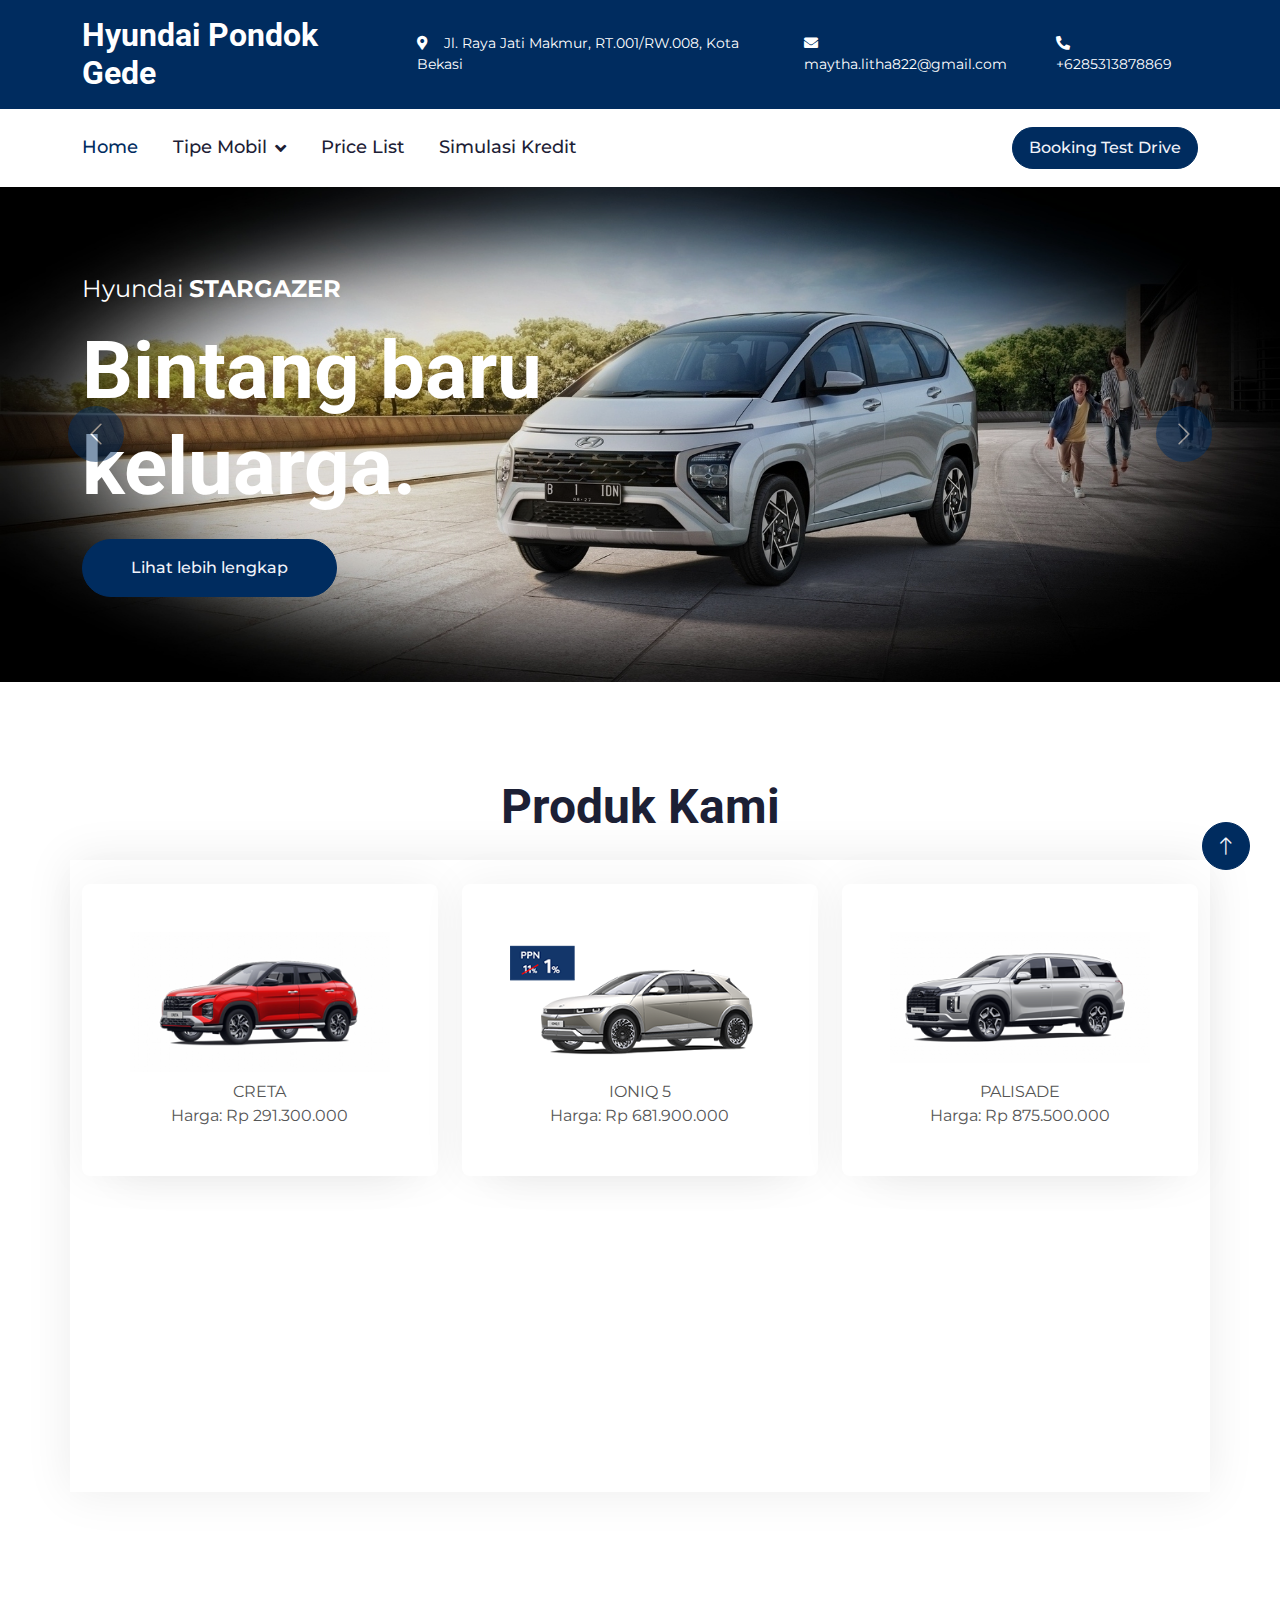
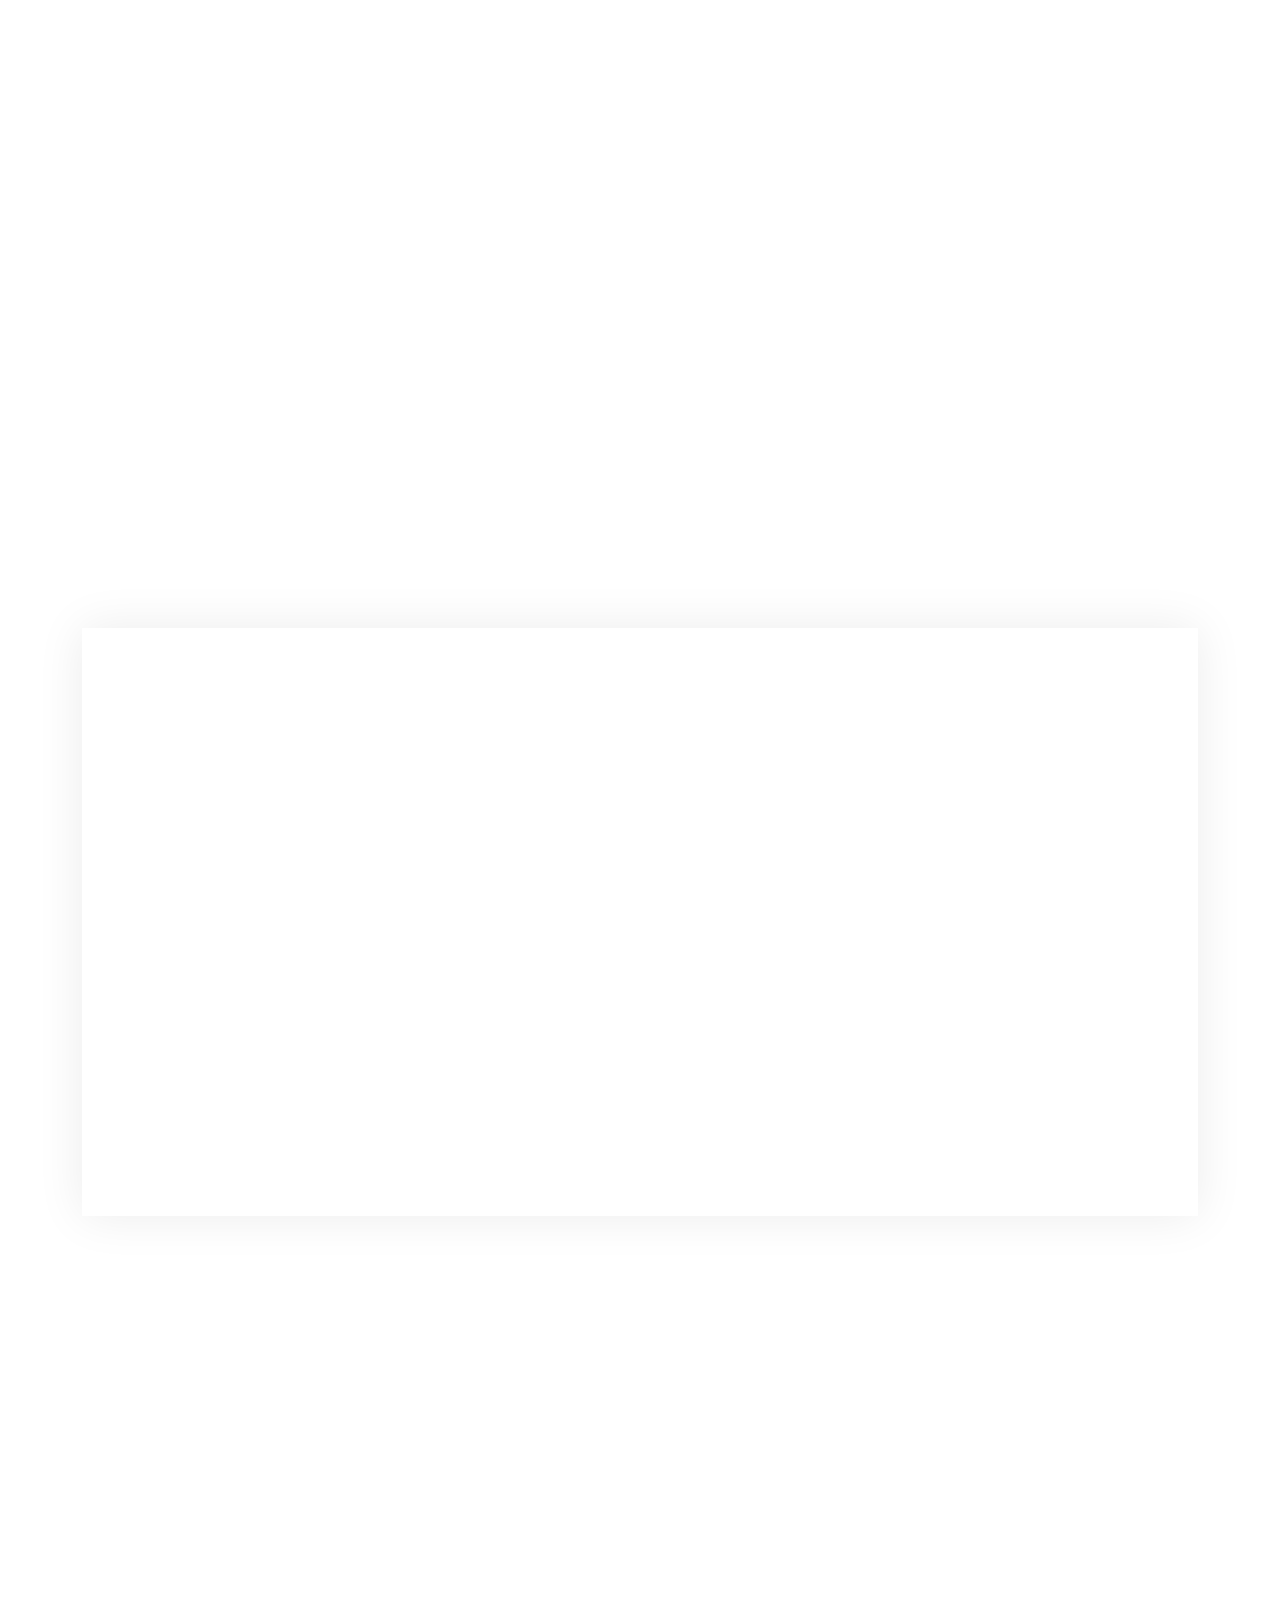
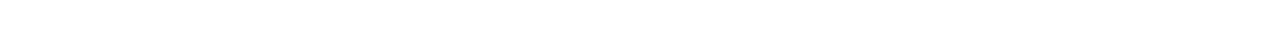
==== index.html @ d4f78513 "feat: price list, video, produk individual" ====
<!DOCTYPE html>
<html lang="en">
  <head>
    <meta charset="utf-8" />
    <title>Hyundai Pondok Gede</title>
    <meta content="width=device-width, initial-scale=1.0" name="viewport" />
    <meta content="" name="keywords" />
    <meta content="" name="description" />

    <!-- Favicon -->
    <link href="/favicon_package_v0.16/favicon.ico" rel="icon" />

    <!-- Google Web Fonts -->
    <link rel="preconnect" href="https://fonts.googleapis.com" />
    <link rel="preconnect" href="https://fonts.gstatic.com" crossorigin />
    <link
      href="https://fonts.googleapis.com/css2?family=Montserrat:wght@400;500&family=Roboto:wght@500;700&display=swap"
      rel="stylesheet"
    />

    <!-- Icon Font Stylesheet -->
    <link
      href="https://cdnjs.cloudflare.com/ajax/libs/font-awesome/5.10.0/css/all.min.css"
      rel="stylesheet"
    />
    <link
      href="https://cdn.jsdelivr.net/npm/bootstrap-icons@1.4.1/font/bootstrap-icons.css"
      rel="stylesheet"
    />

    <!-- Libraries Stylesheet -->
    <link href="lib/animate/animate.min.css" rel="stylesheet" />
    <link href="lib/owlcarousel/assets/owl.carousel.min.css" rel="stylesheet" />
    <link href="lib/lightbox/css/lightbox.min.css" rel="stylesheet" />

    <!-- Customized Bootstrap Stylesheet -->
    <link href="css/bootstrap.min.css" rel="stylesheet" />

    <!-- Template Stylesheet -->
    <link href="css/style.css" rel="stylesheet" />
  </head>

  <body>
    <!-- Spinner Start -->
    <div
      id="spinner"
      class="show bg-white position-fixed translate-middle w-100 vh-100 top-50 start-50 d-flex align-items-center justify-content-center"
    >
      <div
        class="spinner-border text-primary"
        role="status"
        style="width: 3rem; height: 3rem"
      ></div>
    </div>
    <!-- Spinner End -->

    <!-- Topbar Start -->
    <div class="container-fluid bg-primary text-white d-none d-lg-flex">
      <div class="container py-3">
        <div class="d-flex align-items-center">
          <a href="index.html">
            <h2 class="text-white fw-bold m-0">Hyundai Pondok Gede</h2>
          </a>
          <div class="ms-auto d-flex align-items-center">
            <small class="ms-4"
              ><i class="fa fa-map-marker-alt me-3"></i>Jl. Raya Jati Makmur,
              RT.001/RW.008, Kota Bekasi</small
            >
            <small class="ms-4"
              ><i class="fa fa-envelope me-3"></i
              >maytha.litha822@gmail.com</small
            >
            <small class="ms-4"
              ><i class="fa fa-phone-alt me-3"></i>+6285313878869</small
            >
          </div>
        </div>
      </div>
    </div>
    <!-- Topbar End -->

    <!-- Navbar Start -->
    <div class="container-fluid bg-white sticky-top">
      <div class="container">
        <nav class="navbar navbar-expand-lg bg-white navbar-light p-lg-0">
          <a href="index.html" class="navbar-brand d-lg-none">
            <h1 class="fw-bold m-0">Hyundai Pondok Gede</h1>
          </a>
          <button
            type="button"
            class="navbar-toggler me-0"
            data-bs-toggle="collapse"
            data-bs-target="#navbarCollapse"
          >
            <span class="navbar-toggler-icon"></span>
          </button>
          <div class="collapse navbar-collapse" id="navbarCollapse">
            <div class="navbar-nav">
              <a href="index.html" class="nav-item nav-link active">Home</a>
              <div class="nav-item dropdown">
                <a
                  href="#"
                  class="nav-link dropdown-toggle"
                  data-bs-toggle="dropdown"
                  >Tipe Mobil</a
                >
                <div
                  class="dropdown-menu bg-light rounded-0 rounded-bottom m-0"
                >
                  <a href="/stargazer.html" class="dropdown-item">STARGAZER</a>
                  <a href="/creta.html" class="dropdown-item">CRETA</a>
                  <a href="/palisade.html" class="dropdown-item">PALISADE</a>
                  <a href="/santafe.html" class="dropdown-item">SANTA FE</a>
                  <a href="/staria.html" class="dropdown-item">STARIA</a>
                  <a href="/ioniq.html" class="dropdown-item">IONIQ 5</a>
                </div>
              </div>
              <a href="service.html" class="nav-item nav-link">Price List</a>
              <a href="project.html" class="nav-item nav-link"
                >Simulasi Kredit</a
              >
            </div>
            <div class="ms-auto d-none d-lg-block">
              <a href="" class="btn btn-primary rounded-pill py-2 px-3"
                >Booking Test Drive</a
              >
            </div>
          </div>
        </nav>
      </div>
    </div>
    <!-- Navbar End -->

    <!-- Carousel Start -->
    <div class="container-fluid px-0 mb-5">
      <div
        id="header-carousel"
        class="carousel slide carousel-fade"
        data-bs-ride="carousel"
      >
        <div class="carousel-inner">
          <div  class="carousel-item active">
            <img  class="w-100" src="./img/stargazer-banner.jpg" alt="Hyundai stargazer" />
            <div class="carousel-caption">
              <div class="container">
                <div class="row justify-content-start">
                  <div class="col-lg-7 text-start">
                    <p class="fs-4 text-white animated slideInRight">
                      Hyundai <strong>STARGAZER</strong>
                    </p>
                    <h1 class="display-1 text-white mb-4 animated slideInRight">
                      Bintang baru keluarga.
                    </h1>
                    <a
                      href="/stargazer.html"
                      class="btn btn-primary rounded-pill py-3 px-5 animated slideInRight"
                      >Lihat lebih lengkap</a
                    >
                  </div>
                </div>
              </div>
            </div>
          </div>
          <div class="carousel-item">
            <img class="w-100" src="img/Staria-Banner.jpg" alt="Hyundai staria" />
            <div class="carousel-caption">
              <div class="container">
                <div class="row justify-content-end">
                  <div class="col-lg-7 text-end">
                    <p class="fs-4 text-white animated slideInLeft">
                      Hyundai <strong>STARIA</strong>
                    </p>
                    <h1 class="display-1 text-white mb-5 animated slideInLeft">
                      Larger than life.
                    </h1>
                    <a
                      href="/staria.html"
                      class="btn btn-primary rounded-pill py-3 px-5 animated slideInLeft"
                      >Lihat lebih lengkap</a
                    >
                  </div>
                </div>
              </div>
            </div>
          </div>
          <div class="carousel-item">
            <img class="w-100" src="./img/creta-banner.jpg" alt="Hyundai Creta" />
            <div class="carousel-caption">
              <div class="container">
                <div class="row justify-content-start">
                  <div class="col-lg-7 text-start">
                    <p class="fs-4 text-white animated slideInRight">
                      Hyundai <strong>CRETA</strong>
                    </p>
                    <h1 class="display-1 text-white mb-4 animated slideInRight">
                      Build your own Creta.
                    </h1>
                    <a
                      href="/creta.html"
                      class="btn btn-primary rounded-pill py-3 px-5 animated slideInRight"
                      >Lihat lebih lengkap</a
                    >
                  </div>
                </div>
              </div>
            </div>
          </div>
          <div class="carousel-item">
            <img class="w-100" src="img/ioniq5-banner.jpg" alt="Hyundai Ioniq" />
            <div class="carousel-caption">
              <div class="container">
                <div class="row justify-content-end">
                  <div class="col-lg-7 text-end">
                    <p class="fs-4 text-white animated slideInLeft">
                      Hyundai <strong>IONIQ 5</strong>
                    </p>
                    <h1 class="display-1 text-white mb-5 animated slideInLeft">
                      Power your world
                    </h1>
                    <a
                      href="/ioniq.html"
                      class="btn btn-primary rounded-pill py-3 px-5 animated slideInLeft"
                      >Lihat lebih lengkap</a
                    >
                  </div>
                </div>
              </div>
            </div>
          </div>
          <div class="carousel-item">
            <img class="w-100" src="./img/palisade-banner.jpg" alt="Hyundai palisade" />
            <div class="carousel-caption">
              <div class="container">
                <div class="row justify-content-start">
                  <div class="col-lg-7 text-start">
                    <p class="fs-4 text-white animated slideInRight">
                      Hyundai <strong>PALISADE</strong>
                    </p>
                    <h1 class="display-1 text-white mb-4 animated slideInRight">
                      Empower your world
                    </h1>
                    <a
                      href="/palisade.html"
                      class="btn btn-primary rounded-pill py-3 px-5 animated slideInRight"
                      >Lihat lebih lengkap</a
                    >
                  </div>
                </div>
              </div>
            </div>
          </div>
          <div class="carousel-item">
            <img class="w-100" src="img/santafe-banner.png" alt="Hyundai santa fe" />
            <div class="carousel-caption">
              <div class="container">
                <div class="row justify-content-end">
                  <div class="col-lg-7 text-end">
                    <p class="fs-4 text-white animated slideInLeft">
                      Hyundai <strong>SANTA FE</strong>
                    </p>
                    <h1 class="display-1 text-white mb-5 animated slideInLeft">
                      Wise and Wide
                    </h1>
                    <a
                      href="/santafe.html"
                      class="btn btn-primary rounded-pill py-3 px-5 animated slideInLeft"
                      >Lihat lebih lengkap</a
                    >
                  </div>
                </div>
              </div>
            </div>
          </div>
        </div>
        <button
          class="carousel-control-prev"
          type="button"
          data-bs-target="#header-carousel"
          data-bs-slide="prev"
        >
          <span class="carousel-control-prev-icon" aria-hidden="true"></span>
          <span class="visually-hidden">Previous</span>
        </button>
        <button
          class="carousel-control-next"
          type="button"
          data-bs-target="#header-carousel"
          data-bs-slide="next"
        >
          <span class="carousel-control-next-icon" aria-hidden="true"></span>
          <span class="visually-hidden">Next</span>
        </button>
      </div>
    </div>
    <!-- Carousel End -->

    <!-- Daftar Mobil start-->
    <div class="container-xxl py-5">
      <div class="container">
        <div
          class="text-center mx-auto wow fadeInUp"
          data-wow-delay="0.1s"
          style="max-width: 500px"
        >
          <h1 class="display-5 mb-5">Produk Kami</h1>
        </div>
        <div class="row g-4 feature-row">
          <div class="col-lg-4 col-md-6 wow fadeInUp" data-wow-delay="0.1s">
            <div class="service-item position-relative h-100">
              <div class="service-text rounded p-5">
                <div style="width: 100%; height: 140px">
                  <img
                    class="img-fluid"
                    href=""
                    src="img/icon-creta.png"
                    alt="Icon Creta"
                  />
                </div>
                <p class="mb-0 mt-2">CRETA</p>
                <p class="mb-0">Harga: Rp 291.300.000</p>
              </div>
              <div class="service-btn rounded-0 rounded-bottom">
                <a class="text-primary fw-medium" href="">Price List<i class="bi bi-chevron-double-right ms-2"></i></a>
            </div>
            </div>
          </div>
          <div class="col-lg-4 col-md-6 wow fadeInUp" data-wow-delay="0.1s">
            <div class="service-item position-relative h-100">
              <div class="service-text rounded p-5">
                <div style="width: 100%; height: 140px">
                  <img
                    class="img-fluid"
                    src="img/icon-ioniq5.png"
                    alt="Icon Ioniq 5"
                  />
                </div>
                <p class="mb-0 mt-2">IONIQ 5</p>
                <p class="mb-0">Harga: Rp 681.900.000</p>
              </div>
              <div class="service-btn rounded-0 rounded-bottom">
                <a class="text-primary fw-medium" href="">Price List<i class="bi bi-chevron-double-right ms-2"></i></a>
            </div>
            </div>
          </div>
          <div class="col-lg-4 col-md-6 wow fadeInUp" data-wow-delay="0.1s">
            <div class="service-item position-relative h-100">
              <div class="service-text rounded p-5">
                <div style="width: 100%; height: 140px">
                  <img
                    class="img-fluid"
                    src="img/icon-palisade.png"
                    alt="Icon Palisade"
                  />
                </div>
                <p class="mb-0 mt-2">PALISADE</p>
                <p class="mb-0">Harga: Rp 875.500.000</p>
              </div>
              <div class="service-btn rounded-0 rounded-bottom">
                <a class="text-primary fw-medium" href="">Price List<i class="bi bi-chevron-double-right ms-2"></i></a>
            </div>
            </div>
          </div>
          <div class="col-lg-4 col-md-6 wow fadeInUp" data-wow-delay="0.1s">
            <div class="service-item position-relative h-100">
              <div class="service-text rounded p-5">
                <div style="width: 100%; height: 140px">
                  <img
                    class="img-fluid"
                    src="img/icon-santafe.png"
                    alt="Icon Santa fe"
                  />
                </div>
                <p class="mb-0 mt-2">SANTA FE</p>
                <p class="mb-0">Harga: Rp 605.500.000</p>
              </div>
              <div class="service-btn rounded-0 rounded-bottom">
                <a class="text-primary fw-medium" href="">Price List<i class="bi bi-chevron-double-right ms-2"></i></a>
            </div>
            </div>
          </div>
          <div class="col-lg-4 col-md-6 wow fadeInUp" data-wow-delay="0.1s">
            <div class="service-item position-relative h-100">
              <div class="service-text rounded p-5">
                <div style="width: 100%; height: 140px">
                  <img
                    class="img-fluid"
                    href="/stargazer.html"
                    src="img/icon-stargazer.png"
                    alt="icon stargazer"
                  />
                </div>
                <p class="mb-0 mt-2">STARGAZER</p>
                <p class="mb-0">Harga: Rp 247.200.000</p>
              </div>
              <div class="service-btn rounded-0 rounded-bottom">
                <a class="text-primary fw-medium" href="">Price List<i class="bi bi-chevron-double-right ms-2"></i></a>
            </div>
            </div>
          </div>
          <div class="col-lg-4 col-md-6 wow fadeInUp" data-wow-delay="0.1s">
            <div class="service-item position-relative h-100">
              <div class="service-text rounded p-5">
                <div style="width: 100%; height: 140px">
                  <img
                    class="img-fluid"
                    src="img/icon-staria.png"
                    alt="icon staria"
                  />
                </div>
                <p class="mb-0 mt-2">STARIA</p>
                <p class="mb-0">Harga: Rp 905.500.000</p>
              </div>
              <div class="service-btn rounded-0 rounded-bottom">
                <a class="text-primary fw-medium" href="">Price List<i class="bi bi-chevron-double-right ms-2"></i></a>
            </div>
            </div>
          </div>
        </div>
      </div>
    </div>
    <!-- Daftar Mobil end -->
    <!-- Contact start -->
<!-- Booking Test Drive Start -->
<div class="container-xxl py-5">
  <div class="container">
    <div class="row g-5">
      <div class="col-lg-6 wow fadeInUp" data-wow-delay="0.1s">
        <h1 class="display-5 mb-4">Masih ragu? Hubungi kami!</h1>
        <p>
          Jika masih ragu atau ingin merasakan sensasi kenyamanan mobil kami
          secara langsung, tim marketing kami siap membantu anda menentukan
          pilihan. <br />Anda bisa test drive kapan pun dan dimana pun
          <b>tanpa biaya sepeser pun!</b>
        </p>
        <p class="mb-4"></p>
        <a
          class="d-inline-flex align-items-center rounded overflow-hidden border border-primary"
          href=""
        >
          <span
            class="btn-lg-square bg-primary"
            style="width: 55px; height: 55px"
          >
            <i class="fa fa-phone-alt text-white"></i>
          </span>
          <span class="fs-5 fw-medium mx-4">+6281311224866</span>
        </a>
      </div>
      <div class="col-lg-6 wow fadeInUp" data-wow-delay="0.5s">
        <h2 class="mb-4">Booking Test Drive</h2>
        <div class="row g-3">
          <div class="col-sm-6">
            <div class="form-floating">
              <input
                type="text"
                class="form-control"
                id="name"
                placeholder="Your Name"
              />
              <label for="name">Nama Anda</label>
            </div>
          </div>
          <div class="col-sm-6">
            <div class="form-floating">
              <input
                type="email"
                class="form-control"
                id="mail"
                placeholder="Your Email"
              />
              <label for="mail">Email Anda(Opsional)</label>
            </div>
          </div>
          <div class="col-sm-6">
            <div class="form-floating">
              <input
                type="text"
                class="form-control"
                id="mobile"
                placeholder="Your Mobile"
              />
              <label for="mobile">Nomor Handphone Anda</label>
            </div>
          </div>
          <div class="col-sm-6">
            <div class="form-floating">
              <select class="form-select" id="service">
                <option selected>Creta</option>
                <option value="">Ioniq 5</option>
                <option value="">Stargazer</option>
                <option value="">Staria</option>
                <option value="">Palisade</option>
                <option value="">Santa Fe</option>
              </select>
              <label for="service">Mobil yang anda inginkan</label>
            </div>
          </div>
          <div class="col-12">
            <div class="form-floating">
              <textarea
                class="form-control"
                placeholder="Leave a message here"
                id="message"
                style="height: 130px"
              ></textarea>
              <label for="message">Pesan anda</label>
            </div>
          </div>
          <div class="col-12 text-center">
            <button class="btn btn-primary w-100 py-3" type="submit">
              Booking Test Drive
            </button>
          </div>
        </div>
      </div>
    </div>
  </div>
</div>
<!-- Booking Test Drive selesai -->
    <!-- Contact end -->
    <!-- Garansi Start -->
    <div class="container-xxl py-5">
      <div class="container">
        <div
          class="text-center mx-auto wow fadeInUp"
          data-wow-delay="0.1s"
          style="max-width: 500px"
        >
          <h1 class="display-5 mb-2">Garansi Hyundai</h1>
          <p>
            Dapatkan rasa tenang selama anda memiliki mobil Hyundai dengan
            berbagai program garansi
          </p>
        </div>
        <div class="row g-0 feature-row">
          <div class="col-lg-4 col-md-6 wow fadeInUp" data-wow-delay="0.1s">
            <div class="service-item position-relative h-100">
              <div class="service-text rounded p-5">
                <div style="width: 100%; height: 140px">
                  <img
                    class="img-fluid"
                    src="img/garansi-5tahun.png"
                    alt="Garansi 5 tahun"
                  />
                </div>
                <p class="mb-0">Gratis biaya service selama 5 tahun/75.000km</p>
              </div>
            </div>
          </div>
          <div class="col-lg-4 col-md-6 wow fadeInUp" data-wow-delay="0.1s">
            <div class="service-item position-relative h-100">
              <div class="service-text rounded p-5">
                <div style="width: 100%; height: 140px">
                  <img
                    class="img-fluid"
                    src="img/garansi-batrai.png"
                    alt="Garansi Batrai"
                  />
                </div>
                <p class="mb-0">Garansi batrai selama 8 tahun/160.000km</p>
              </div>
            </div>
          </div>
          <div class="col-lg-4 col-md-6 wow fadeInUp" data-wow-delay="0.1s">
            <div class="service-item position-relative h-100">
              <div class="service-text rounded p-5">
                <div style="width: 100%; height: 140px">
                  <img
                    class="img-fluid"
                    src="img/garansi-kendaraan.png"
                    alt="Garansi 3 tahun kendaraan"
                  />
                </div>
                <p class="mb-0">Garansi kendaraan 3 tahun/100.000km</p>
              </div>
            </div>
          </div>
          <div class="col-lg-4 col-md-6 wow fadeInUp" data-wow-delay="0.1s">
            <div class="service-item position-relative h-100">
              <div class="service-text rounded p-5">
                <div style="width: 100%; height: 140px">
                  <img
                    class="img-fluid"
                    src="img/garansi-sparepart.png"
                    alt="Garansi sparepart"
                  />
                </div>
                <p class="mb-0">Gratis sparepart selama 3 tahun/45.000km</p>
              </div>
            </div>
          </div>
          <div class="col-lg-4 col-md-6 wow fadeInUp" data-wow-delay="0.1s">
            <div class="service-item position-relative h-100">
              <div class="service-text rounded p-5">
                <div style="width: 100%; height: 140px">
                  <img
                    class="img-fluid"
                    src="img/garansi-roadassist.png"
                    alt="hyundai roas assist"
                  />
                </div>
                <p class="mb-0">
                  Hyundai roadside assistance siap membantu anda selama 24 jam
                </p>
              </div>
            </div>
          </div>
          <div class="col-lg-4 col-md-6 wow fadeInUp" data-wow-delay="0.1s">
            <div class="service-item position-relative h-100">
              <div class="service-text rounded p-5">
                <div style="width: 100%; height: 160px">
                  <img
                    class="img-fluid"
                    src="img/garansi-jual.jpg"
                    alt="Garansi nilai jual kembali"
                  />
                </div>
                <p class="mb-0">Garansi 70% nilai jual kembali di tahun ke-3</p>
              </div>
            </div>
          </div>
        </div>
      </div>
    </div>
    <!-- Garansi End -->

    

    <!-- Footer Start -->
    <div
      class="container-fluid bg-dark footer mt-5 py-5 wow fadeIn"
      data-wow-delay="0.1s"
    >
      <div class="container py-5">
        <div class="row g-5">
          <div class="col-lg-3 col-md-6">
            <h4 class="text-white mb-4">Hubungi kami</h4>
            <p class="mb-2">
              <i class="fa fa-phone-alt me-3"></i>+6285313878869
            </p>
            <p class="mb-2">
              <i class="fa fa-envelope me-3"></i>maythalianurlita@hyundai.com
            </p>
            
          </div>
                  
          </div>
        </div>
      </div>
    </div>
    <!-- Footer End -->

    <!-- Back to Top -->
    <a
      href="#"
      class="btn btn-lg btn-primary btn-lg-square rounded-circle back-to-top"
      ><i class="bi bi-arrow-up"></i
    ></a>

    <!-- JavaScript Libraries -->
    <script src="https://ajax.googleapis.com/ajax/libs/jquery/3.6.1/jquery.min.js"></script>
    <script src="https://cdn.jsdelivr.net/npm/bootstrap@5.0.0/dist/js/bootstrap.bundle.min.js"></script>
    <script src="lib/wow/wow.min.js"></script>
    <script src="lib/easing/easing.min.js"></script>
    <script src="lib/waypoints/waypoints.min.js"></script>
    <script src="lib/owlcarousel/owl.carousel.min.js"></script>
    <script src="lib/lightbox/js/lightbox.min.js"></script>

    <!-- Template Javascript -->
    <script src="js/main.js"></script>
  </body>
</html>
---- css/style.css ----
/********** Template CSS **********/
:root {
    --primary: #002c5f;
    --secondary: #555555;
    --light: #F1F3FA;
    --dark: #1C2035;
}

.back-to-top {
    position: fixed;
    display: none;
    right: 30px;
    bottom: 30px;
    z-index: 99;
}

.fw-medium {
    font-weight: 500;
}


/*** Spinner ***/
#spinner {
    opacity: 0;
    visibility: hidden;
    transition: opacity .5s ease-out, visibility 0s linear .5s;
    z-index: 99999;
}

#spinner.show {
    transition: opacity .5s ease-out, visibility 0s linear 0s;
    visibility: visible;
    opacity: 1;
}


/*** Button ***/
.btn {
    transition: .5s;
    font-weight: 500;
}

.btn-primary,
.btn-outline-primary:hover {
    color: var(--light);
}

.btn-secondary,
.btn-outline-secondary:hover {
    color: var(--dark);
}

.btn-square {
    width: 38px;
    height: 38px;
}

.btn-sm-square {
    width: 32px;
    height: 32px;
}

.btn-lg-square {
    width: 48px;
    height: 48px;
}

.btn-square,
.btn-sm-square,
.btn-lg-square {
    padding: 0;
    display: flex;
    align-items: center;
    justify-content: center;
    font-weight: normal;
}


/*** Navbar ***/
.sticky-top {
    top: -100px;
    transition: .5s;
}

.navbar .navbar-nav .nav-link {
    margin-right: 35px;
    padding: 25px 0;
    color: var(--dark);
    font-size: 18px;
    font-weight: 500;
    outline: none;
}

.navbar .navbar-nav .nav-link:hover,
.navbar .navbar-nav .nav-link.active {
    color: var(--primary);
}

.navbar .dropdown-toggle::after {
    border: none;
    content: "\f107";
    font-family: "Font Awesome 5 Free";
    font-weight: 900;
    vertical-align: middle;
    margin-left: 8px;
}

@media (max-width: 991.98px) {
    .navbar .navbar-nav .nav-link  {
        margin-right: 0;
        padding: 10px 0;
    }

    .navbar .navbar-nav {
        margin-top: 15px;
        border-top: 1px solid #EEEEEE;
    }
}

@media (min-width: 992px) {
    .navbar .nav-item .dropdown-menu {
        display: block;
        border: none;
        margin-top: 0;
        top: 150%;
        opacity: 0;
        visibility: hidden;
        transition: .5s;
    }

    .navbar .nav-item:hover .dropdown-menu {
        top: 100%;
        visibility: visible;
        transition: .5s;
        opacity: 1;
    }
}


/*** Header ***/
.carousel-caption {
    top: 0;
    left: 0;
    right: 0;
    bottom: 0;
    display: flex;
    align-items: center;
    background: rgba(0, 0, 0, .1);
    z-index: 1;
}

.carousel-control-prev,
.carousel-control-next {
    width: 15%;
}

.carousel-control-prev-icon,
.carousel-control-next-icon {
    width: 3.5rem;
    height: 3.5rem;
    border-radius: 3.5rem;
    background-color: var(--primary);
    border: 15px solid var(--primary);
}

@media (max-width: 768px) {
    #header-carousel .carousel-item {
        position: relative;
        min-height: 450px;
    }
    
    #header-carousel .carousel-item img {
        position: absolute;
        width: 100%;
        height: 100%;
        object-fit: cover;
    }
    .btn {
        display: none;
    }
}

.page-header {
    background: linear-gradient(rgba(0, 0, 0, .1), rgba(0, 0, 0, .1)), url(../img/carousel-1.jpg) center center no-repeat;
    background-size: cover;
}

.page-header .breadcrumb-item+.breadcrumb-item::before {
    color: var(--light);
}

.page-header .breadcrumb-item,
.page-header .breadcrumb-item a {
    font-size: 18px;
    color: var(--light);
}


/*** Features ***/
.feature-row {
    box-shadow: 0 0 45px rgba(0, 0, 0, .08);
}

.feature-item {
    border-color: rgba(0, 0, 0, .03) !important;
}


/*** About ***/
.about {
    background: linear-gradient(rgba(0, 0, 0, .1), rgba(0, 0, 0, .1)), url(../img/about.jpg) left center no-repeat;
    background-size: cover;
}

.btn-play {
    position: relative;
    display: block;
    box-sizing: content-box;
    width: 36px;
    height: 46px;
    border-radius: 100%;
    border: none;
    outline: none !important;
    padding: 18px 20px 20px 28px;
    background: var(--primary);
}

.btn-play:before {
    content: "";
    position: absolute;
    z-index: 0;
    left: 50%;
    top: 50%;
    transform: translateX(-50%) translateY(-50%);
    display: block;
    width: 90px;
    height: 90px;
    background: var(--primary);
    border-radius: 100%;
    animation: pulse-border 1500ms ease-out infinite;
}

.btn-play:after {
    content: "";
    position: absolute;
    z-index: 1;
    left: 50%;
    top: 50%;
    transform: translateX(-50%) translateY(-50%);
    display: block;
    width: 90px;
    height: 90px;
    background: var(--primary);
    border-radius: 100%;
    transition: all 200ms;
}

.btn-play span {
    display: block;
    position: relative;
    z-index: 3;
    width: 0;
    height: 0;
    left: 3px;
    border-left: 30px solid #FFFFFF;
    border-top: 18px solid transparent;
    border-bottom: 18px solid transparent;
}

@keyframes pulse-border {
    0% {
        transform: translateX(-50%) translateY(-50%) translateZ(0) scale(1);
        opacity: 1;
    }

    100% {
        transform: translateX(-50%) translateY(-50%) translateZ(0) scale(2);
        opacity: 0;
    }
}

.modal-video .modal-dialog {
    position: relative;
    max-width: 800px;
    margin: 60px auto 0 auto;
}

.modal-video .modal-body {
    position: relative;
    padding: 0px;
}

.modal-video .close {
    position: absolute;
    width: 30px;
    height: 30px;
    right: 0px;
    top: -30px;
    z-index: 999;
    font-size: 30px;
    font-weight: normal;
    color: #FFFFFF;
    background: #000000;
    opacity: 1;
}


/*** Service ***/
.service-item .service-text {
    position: relative;
    width: 100%;
    top: 0;
    left: 0;
    text-align: center;
    background: #FFFFFF;
    box-shadow: 0 0 45px rgba(0, 0, 0, .06);
    transition: .5s;
    z-index: 2;
}

.service-item:hover .service-text {
    top: -1.5rem;
}

.service-item .service-text h5 {
    transition: .5s;
}

.service-item:hover .service-text h5 {
    color: var(--primary);
}

.service-item .service-btn {
    position: absolute;
    width: 80%;
    height: 3rem;
    left: 10%;
    bottom: 0;
    display: flex;
    align-items: center;
    justify-content: center;
    background: #FFFFFF;
    box-shadow: 0 0 45px rgba(0, 0, 0, .07);
    transition: .5s;
    z-index: 1;
}

.service-item:hover .service-btn {
    bottom: -1.5rem;
}


/*** Project ***/
.project-item {
    position: relative;
    border-radius: 8px;
    overflow: hidden;
    box-shadow: 0 0 45px rgba(0, 0, 0, .07);
}

.project-item .project-overlay {
    position: absolute;
    width: 100%;
    height: 100%;
    top: 0;
    left: 0;
    display: flex;
    align-items: center;
    justify-content: center;
    background: rgba(0, 0, 0, .5);
    opacity: 0;
    padding-top: 60px;
    transition: .5s;
}

.project-item:hover .project-overlay {
    opacity: 1;
    padding-top: 0;
}

.project-carousel .owl-nav {
    position: absolute;
    top: -100px;
    right: 0;
    display: flex;
}

.project-carousel .owl-nav .owl-prev,
.project-carousel .owl-nav .owl-next {
    margin-left: 15px;
    width: 55px;
    height: 55px;
    display: flex;
    align-items: center;
    justify-content: center;
    color: var(--secondary);
    border-radius: 55px;
    box-shadow: 0 0 45px rgba(0, 0, 0, .15);
    font-size: 25px;
    transition: .5s;
}

.project-carousel .owl-nav .owl-prev:hover,
.project-carousel .owl-nav .owl-next:hover {
    background: var(--primary);
    color: #FFFFFF;
}

@media (max-width: 768px) {
    .project-carousel .owl-nav {
        top: -70px;
        right: auto;
        left: 50%;
        transform: translateX(-50%);
    }

    .project-carousel .owl-nav .owl-prev,
    .project-carousel .owl-nav .owl-next {
        margin: 0 7px;
        width: 45px;
        height: 45px;
        font-size: 20px;
    }
}


/*** Team ***/
.team-item {
    position: relative;
    text-align: center;
    box-shadow: 0 0 45px rgba(0, 0, 0, .07);
}

.team-item .team-social {
    position: absolute;
    padding: 0;
    top: 15px;
    left: 0;
    overflow: hidden;
}

.team-item .team-social li {
    list-style-type: none;
    margin-bottom: 10px;
    margin-left: -50px;
    opacity: 0;
    transition: .5s;
}

.team-item:hover .team-social li {
    margin-left: 15px;
    opacity: 1;
}

.team-item .team-social li .btn {
    background: #FFFFFF;
    color: var(--primary);
    border-radius: 40px;
    transition: .5s;
}

.team-item .team-social li .btn:hover {
    color: #FFFFFF;
    background: var(--primary);
}

.team-item .team-social li:nth-child(1) {
    transition-delay: .1s;
}

.team-item .team-social li:nth-child(2) {
    transition-delay: .2s;
}

.team-item .team-social li:nth-child(3) {
    transition-delay: .3s;
}

.team-item .team-social li:nth-child(4) {
    transition-delay: .4s;
}

.team-item .team-social li:nth-child(5) {
    transition-delay: .5s;
}


/*** Testimonial ***/
.testimonial-item {
    box-shadow: 0 0 45px rgba(0, 0, 0, .07);
    transition: .5s;
}

.owl-item .testimonial-item,
.testimonial-item * {
    transition: .5s;
}

.owl-item.center .testimonial-item,
.testimonial-item:hover {
    background: var(--primary);
}

.owl-item.center .testimonial-item *,
.testimonial-item:hover * {
    color: #FFFFFF !important;
}

.testimonial-item img {
    width: 100px !important;
    height: 100px !important;
    border-radius: 100px;
}

.testimonial-carousel .owl-nav {
    position: absolute;
    top: -100px;
    right: 0;
    display: flex;
}

.testimonial-carousel .owl-nav .owl-prev,
.testimonial-carousel .owl-nav .owl-next {
    margin-left: 15px;
    width: 55px;
    height: 55px;
    display: flex;
    align-items: center;
    justify-content: center;
    color: var(--secondary);
    border-radius: 55px;
    box-shadow: 0 0 45px rgba(0, 0, 0, .15);
    font-size: 25px;
    transition: .5s;
}

.testimonial-carousel .owl-nav .owl-prev:hover,
.testimonial-carousel .owl-nav .owl-next:hover {
    background: var(--primary);
    color: #FFFFFF;
}

@media (max-width: 768px) {
    .testimonial-carousel .owl-nav {
        top: -70px;
        right: auto;
        left: 50%;
        transform: translateX(-50%);
    }

    .testimonial-carousel .owl-nav .owl-prev,
    .testimonial-carousel .owl-nav .owl-next {
        margin: 0 7px;
        width: 45px;
        height: 45px;
        font-size: 20px;
    }
}


/*** Footer ***/
.footer {
    color: #B0B9AE;
}

.footer .btn.btn-link {
    display: block;
    margin-bottom: 5px;
    padding: 0;
    text-align: left;
    color: #B0B9AE;
    font-weight: normal;
    text-transform: capitalize;
    transition: .3s;
}

.footer .btn.btn-link::before {
    position: relative;
    content: "\f105";
    font-family: "Font Awesome 5 Free";
    font-weight: 900;
    margin-right: 10px;
}

.footer .btn.btn-link:hover {
    color: var(--light);
    letter-spacing: 1px;
    box-shadow: none;
}

.copyright {
    color: #B0B9AE;
}

.copyright {
    background: #111111;
}

.copyright a:hover {
    color: var(--primary) !important;
}
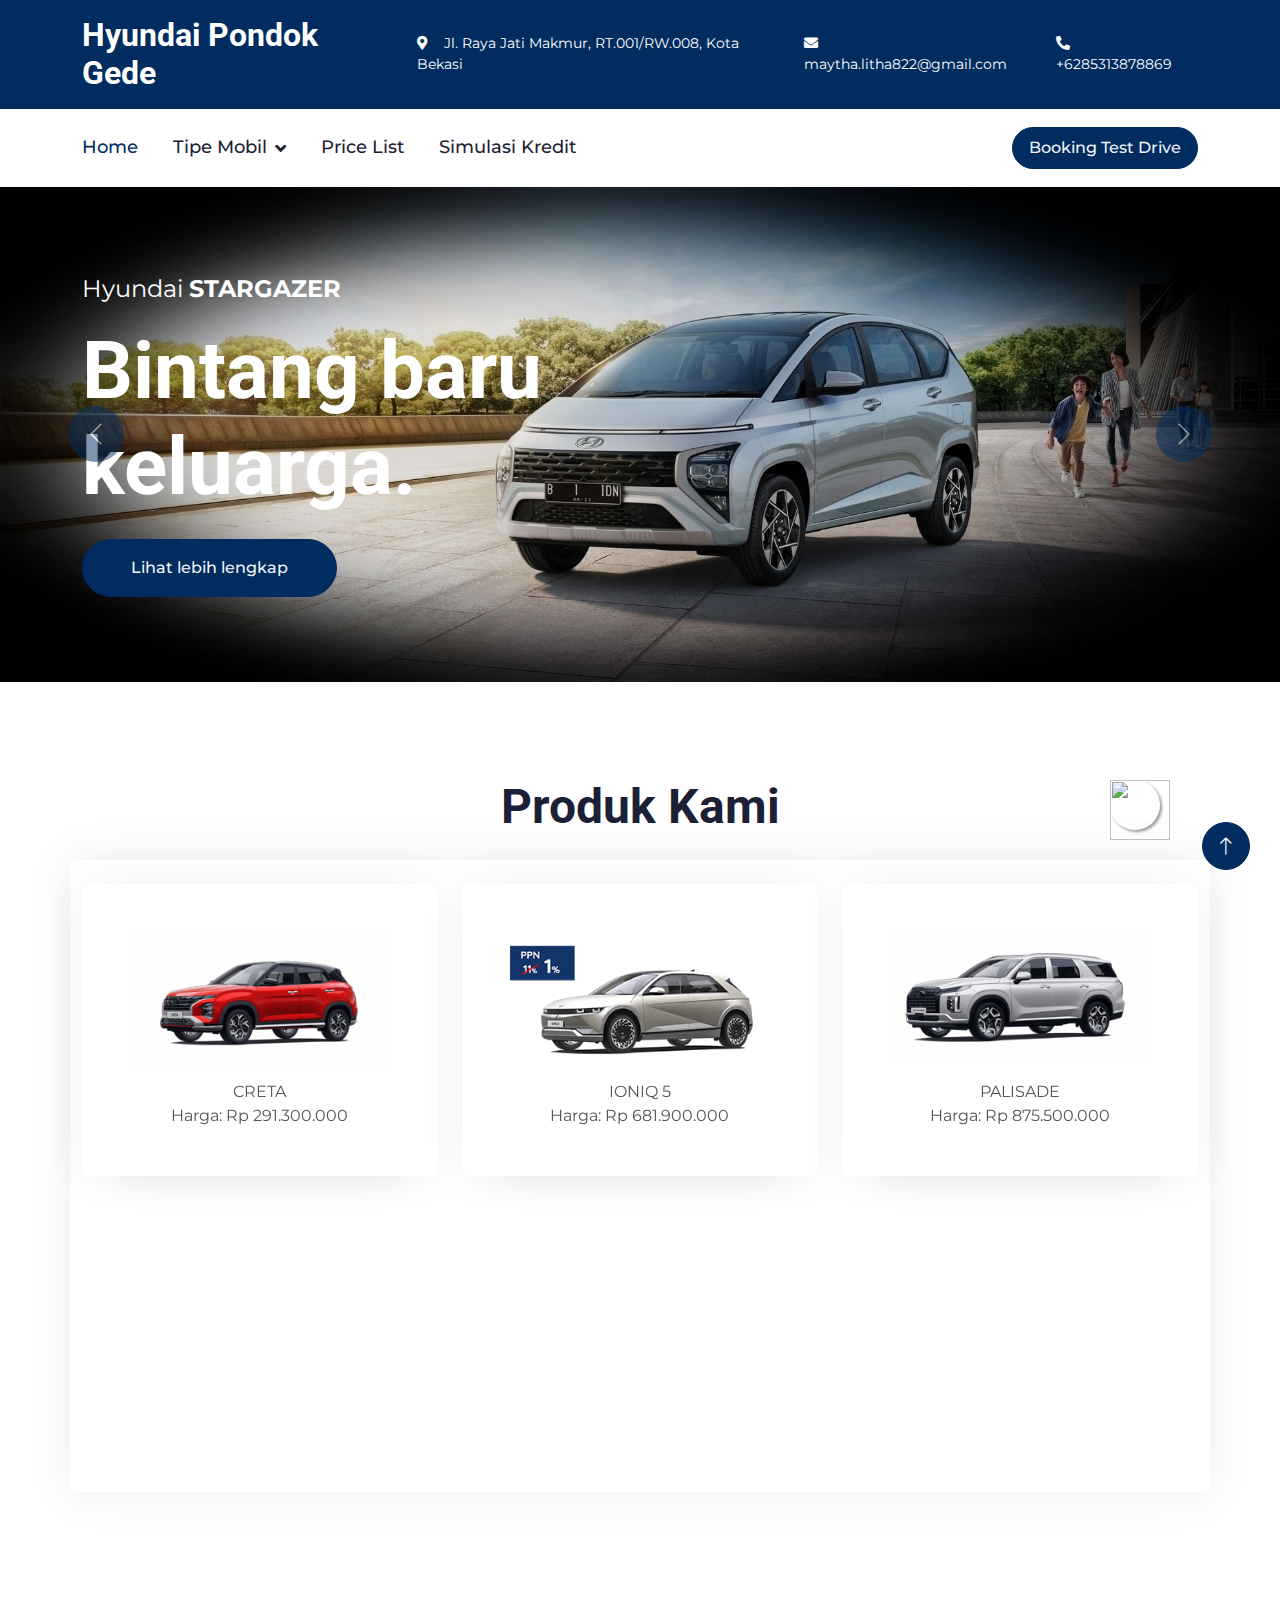
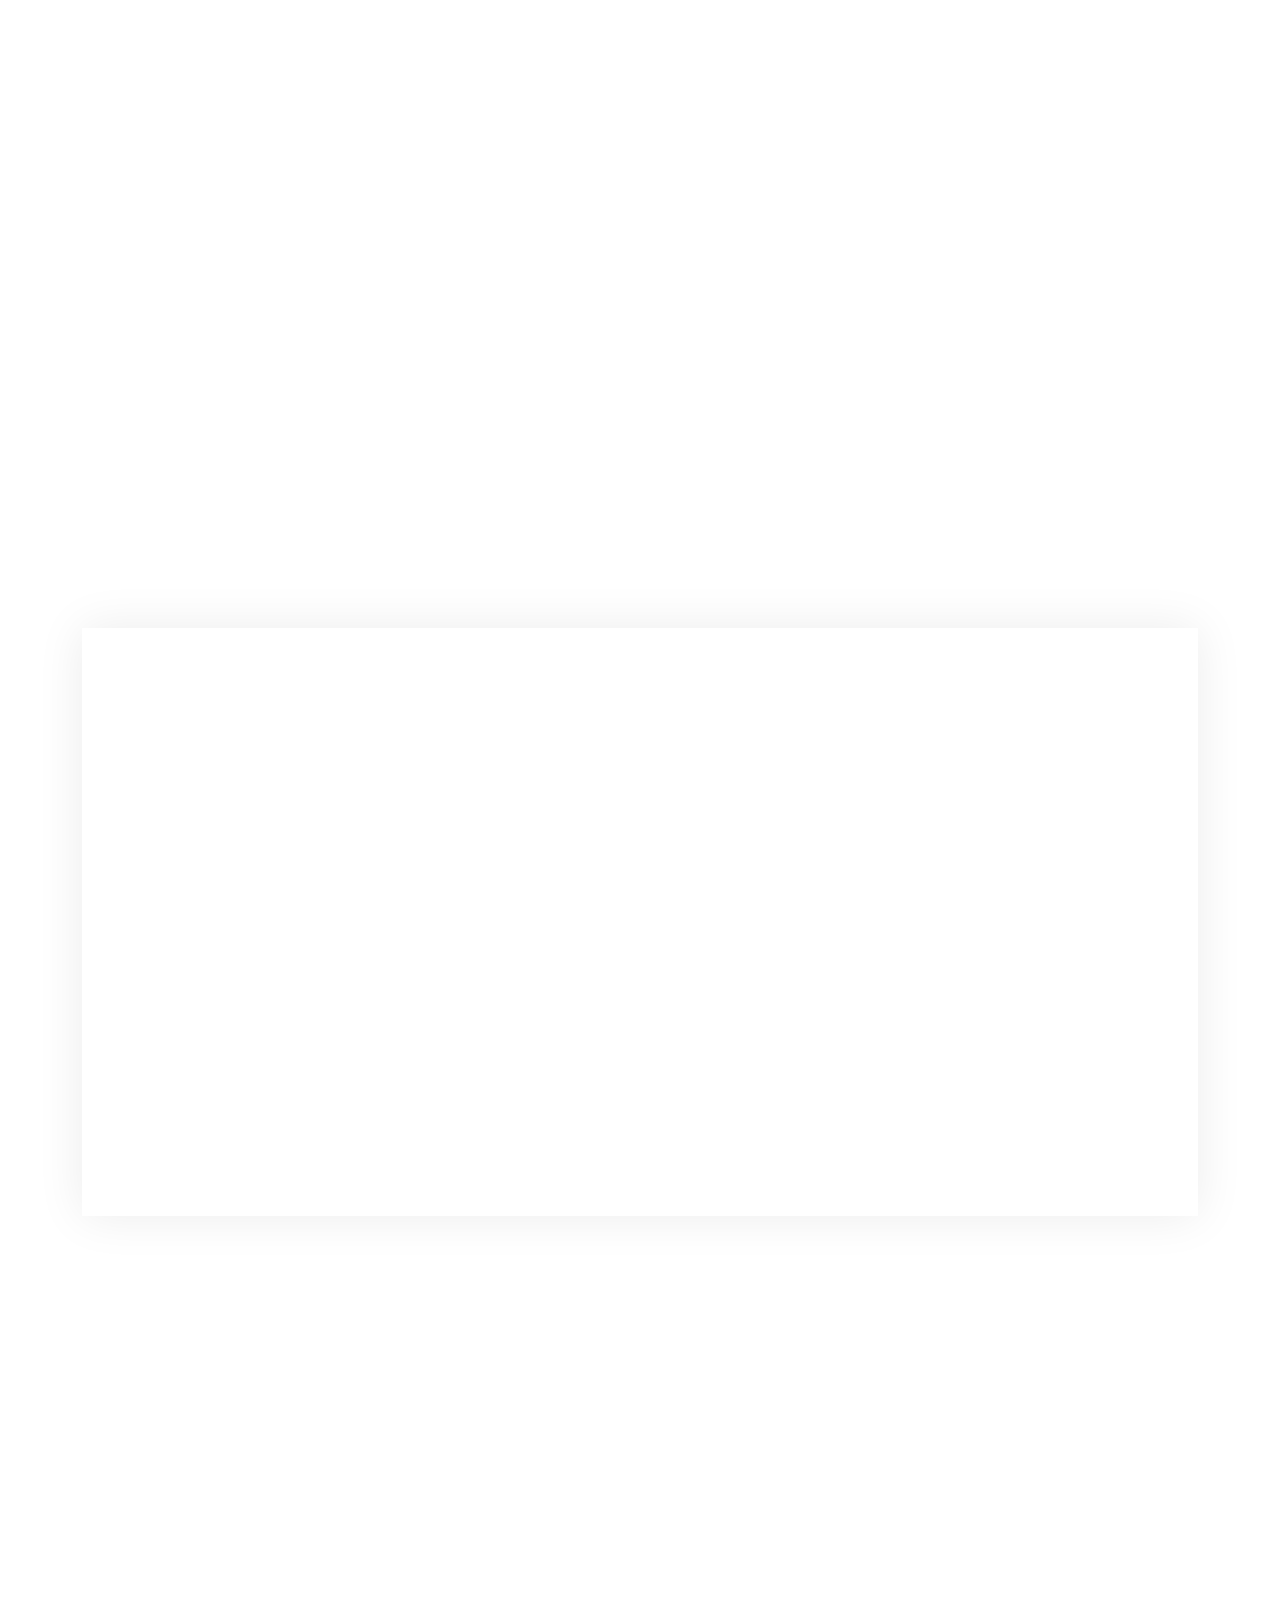
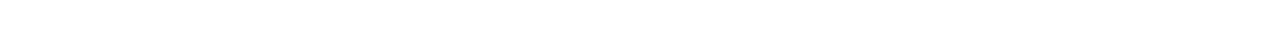
==== commit 1a8f8584: "feat: menambahkan tombol booking di whatsapp" ====
--- a/index.html
+++ b/index.html
@@ -452,10 +452,13 @@
           <div class="col-sm-6">
             <div class="form-floating">
               <input
-                type="text"
-                class="form-control"
-                id="name"
-                placeholder="Your Name"
+              type="text"
+              name="Name"
+              id="name"
+              class="form-control"
+              placeholder="Nama anda"
+              value=""
+              required=""
               />
               <label for="name">Nama Anda</label>
             </div>
@@ -463,10 +466,13 @@
           <div class="col-sm-6">
             <div class="form-floating">
               <input
-                type="email"
-                class="form-control"
-                id="mail"
-                placeholder="Your Email"
+              type="text"
+              name="Email"
+              id="email"
+              class="form-control"
+              placeholder="Your Email"
+              value=""
+              required=""
               />
               <label for="mail">Email Anda(Opsional)</label>
             </div>
@@ -474,10 +480,13 @@
           <div class="col-sm-6">
             <div class="form-floating">
               <input
-                type="text"
-                class="form-control"
-                id="mobile"
-                placeholder="Your Mobile"
+              type="number"
+              name="Phone"
+              id="phone"
+              class="form-control"
+              placeholder="Your Contact Number"
+              value=""
+              required=""
               />
               <label for="mobile">Nomor Handphone Anda</label>
             </div>
@@ -485,12 +494,12 @@
           <div class="col-sm-6">
             <div class="form-floating">
               <select class="form-select" id="service">
-                <option selected>Creta</option>
-                <option value="">Ioniq 5</option>
-                <option value="">Stargazer</option>
-                <option value="">Staria</option>
-                <option value="">Palisade</option>
-                <option value="">Santa Fe</option>
+                <option>Creta</option>
+                <option>Ioniq 5</option>
+                <option>Stargazer</option>
+                <option>Staria</option>
+                <option>Palisade</option>
+                <option>Santa Fe</option>
               </select>
               <label for="service">Mobil yang anda inginkan</label>
             </div>
@@ -498,16 +507,20 @@
           <div class="col-12">
             <div class="form-floating">
               <textarea
-                class="form-control"
-                placeholder="Leave a message here"
-                id="message"
+              type="text"
+              name="Message"
+              id="message"
+              class="form-control"
+              placeholder="Pesan anda"
+              value=""
+              required=""
                 style="height: 130px"
               ></textarea>
               <label for="message">Pesan anda</label>
             </div>
           </div>
           <div class="col-12 text-center">
-            <button class="btn btn-primary w-100 py-3" type="submit">
+            <button class="btn btn-primary w-100 py-3" type="submit" onclick="gotowhatsapp()" name="submit">
               Booking Test Drive
             </button>
           </div>
@@ -516,6 +529,31 @@
     </div>
   </div>
 </div>
+<span
+          onclick="gotowhatsapp()"
+          href="https://wa.me/6282114189797?text=Hi%20There!"
+          class="float"
+          style="
+            position: fixed;
+            width: 50px;
+            height: 50px;
+            bottom: 70px;
+            right: 120px;
+            color: #fff;
+            border-radius: 50px;
+            text-align: center;
+            cursor: pointer;
+            box-shadow: 2px 2px 3px #999;
+          "
+        >
+          <img
+            src="https://trickuweb.com/whatsapp.png"
+            alt=""
+            height="60px"
+            width="60px"
+          />
+        </span>
+
 <!-- Booking Test Drive selesai -->
     <!-- Contact end -->
     <!-- Garansi Start -->
@@ -665,8 +703,35 @@
     <script src="lib/waypoints/waypoints.min.js"></script>
     <script src="lib/owlcarousel/owl.carousel.min.js"></script>
     <script src="lib/lightbox/js/lightbox.min.js"></script>
-
+    <script src="https://cdnjs.cloudflare.com/ajax/libs/jquery/3.2.1/jquery.min.js"></script>
     <!-- Template Javascript -->
     <script src="js/main.js"></script>
+    <script>
+      function gotowhatsapp() {
+        var name = document.getElementById("name").value;
+        var phone = document.getElementById("phone").value;
+        var email = document.getElementById("email").value;
+        var service = document.getElementById("service").value;
+var message = document.getElementById("message").value;
+        var url =
+          "https://wa.me/6282114189797?text=" +
+          "Name: " +
+          name +
+          "%0a" +
+          "Phone: " +
+          phone +
+          "%0a" +
+          "Email: " +
+          email +
+          "%0a" +
+          "Service: " +
+          service +
+          "%0a" +
+          "Message: "+
+          message;
+
+        window.open(url, "_blank").focus();
+      }
+    </script>
   </body>
 </html>
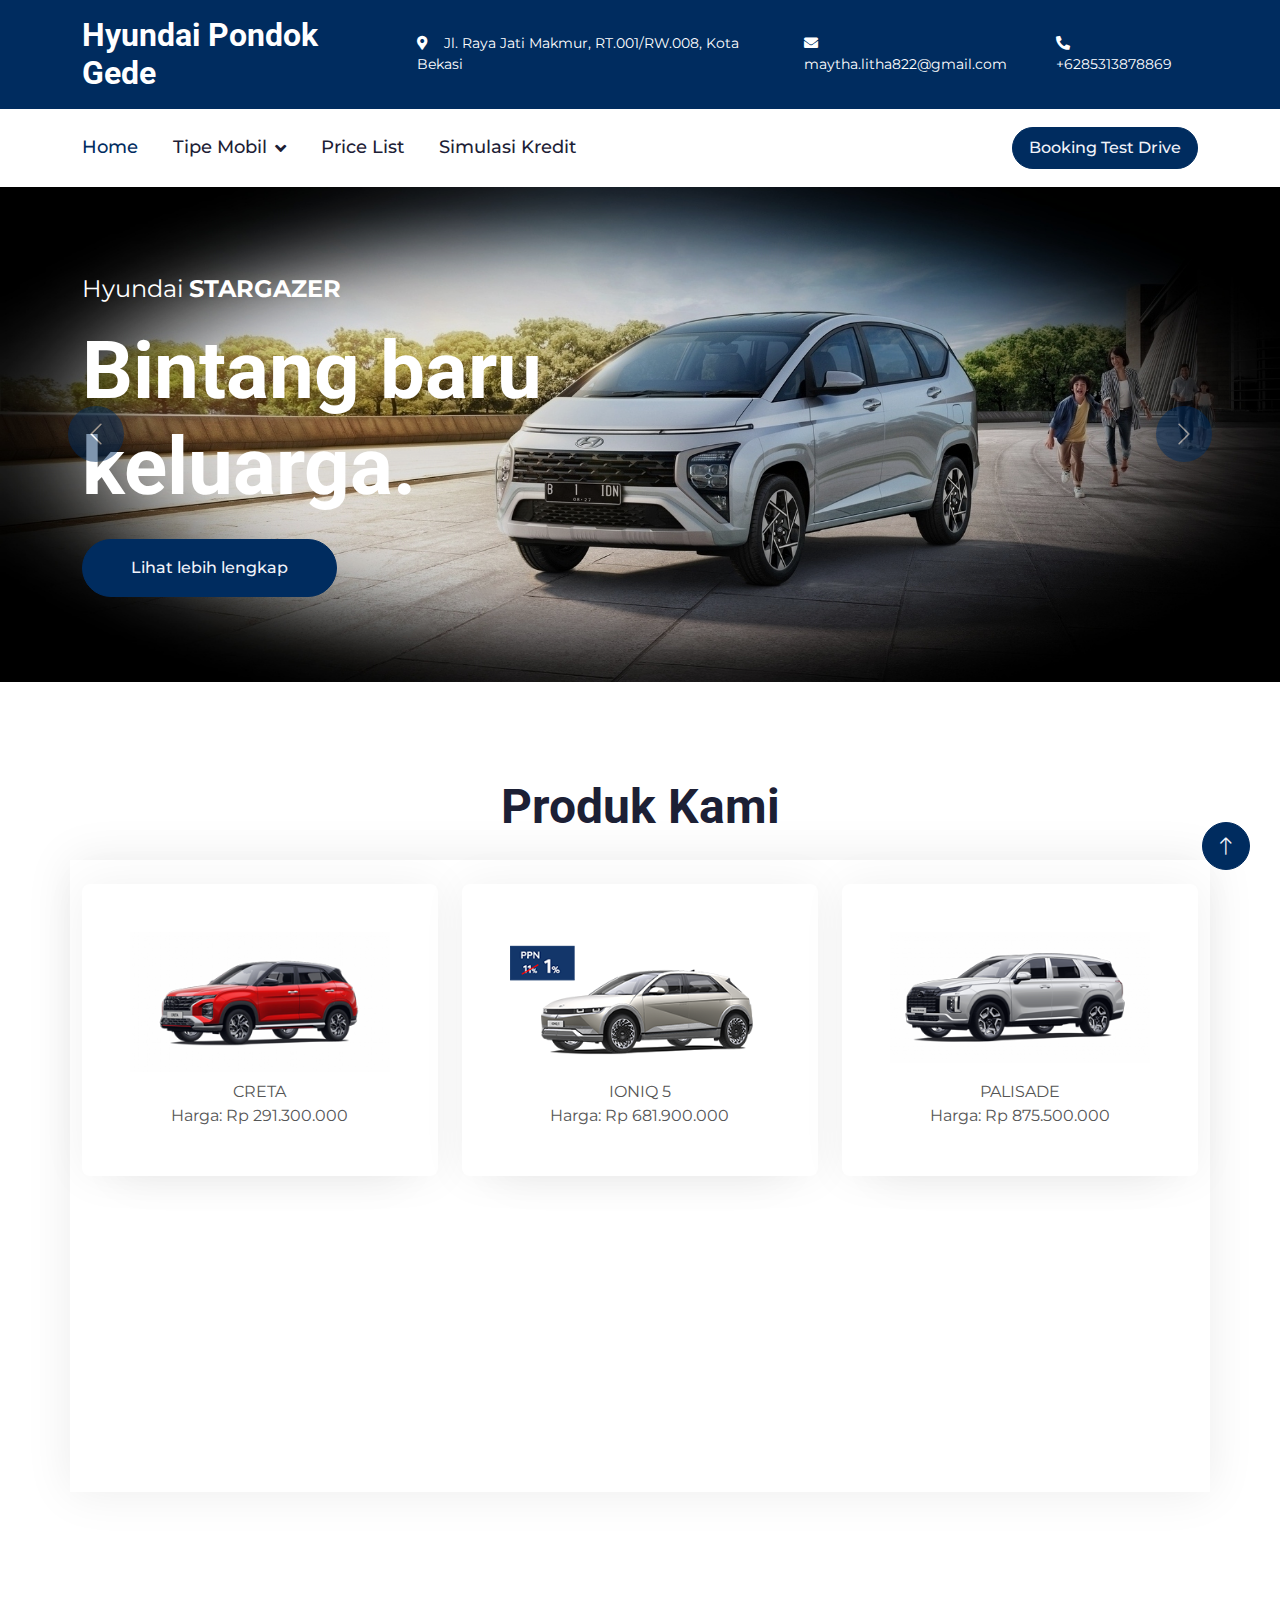
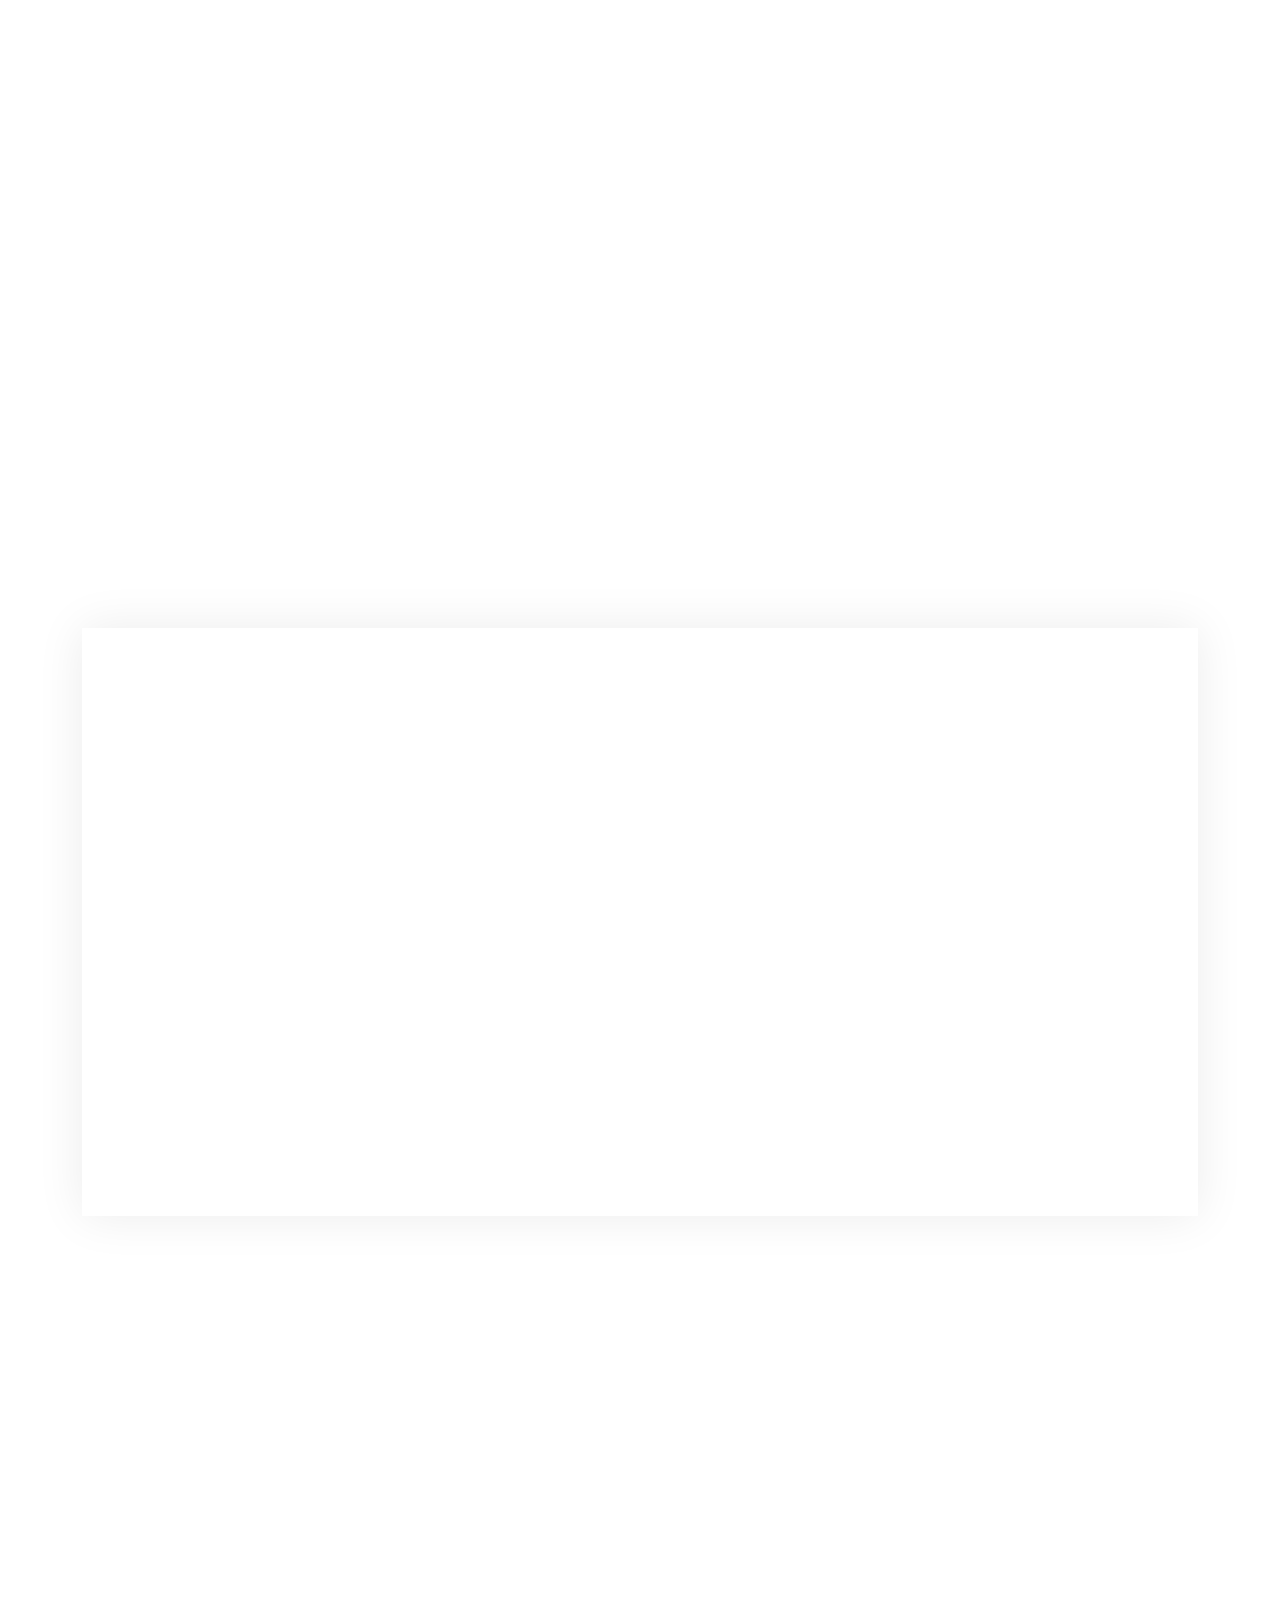
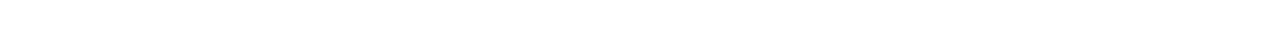
==== commit 78fefeaa: "feat: removing floating button" ====
--- a/index.html
+++ b/index.html
@@ -529,7 +529,7 @@
     </div>
   </div>
 </div>
-<span
+<!-- <span
           onclick="gotowhatsapp()"
           href="https://wa.me/6282114189797?text=Hi%20There!"
           class="float"
@@ -552,7 +552,7 @@
             height="60px"
             width="60px"
           />
-        </span>
+        </span> -->
 
 <!-- Booking Test Drive selesai -->
     <!-- Contact end -->
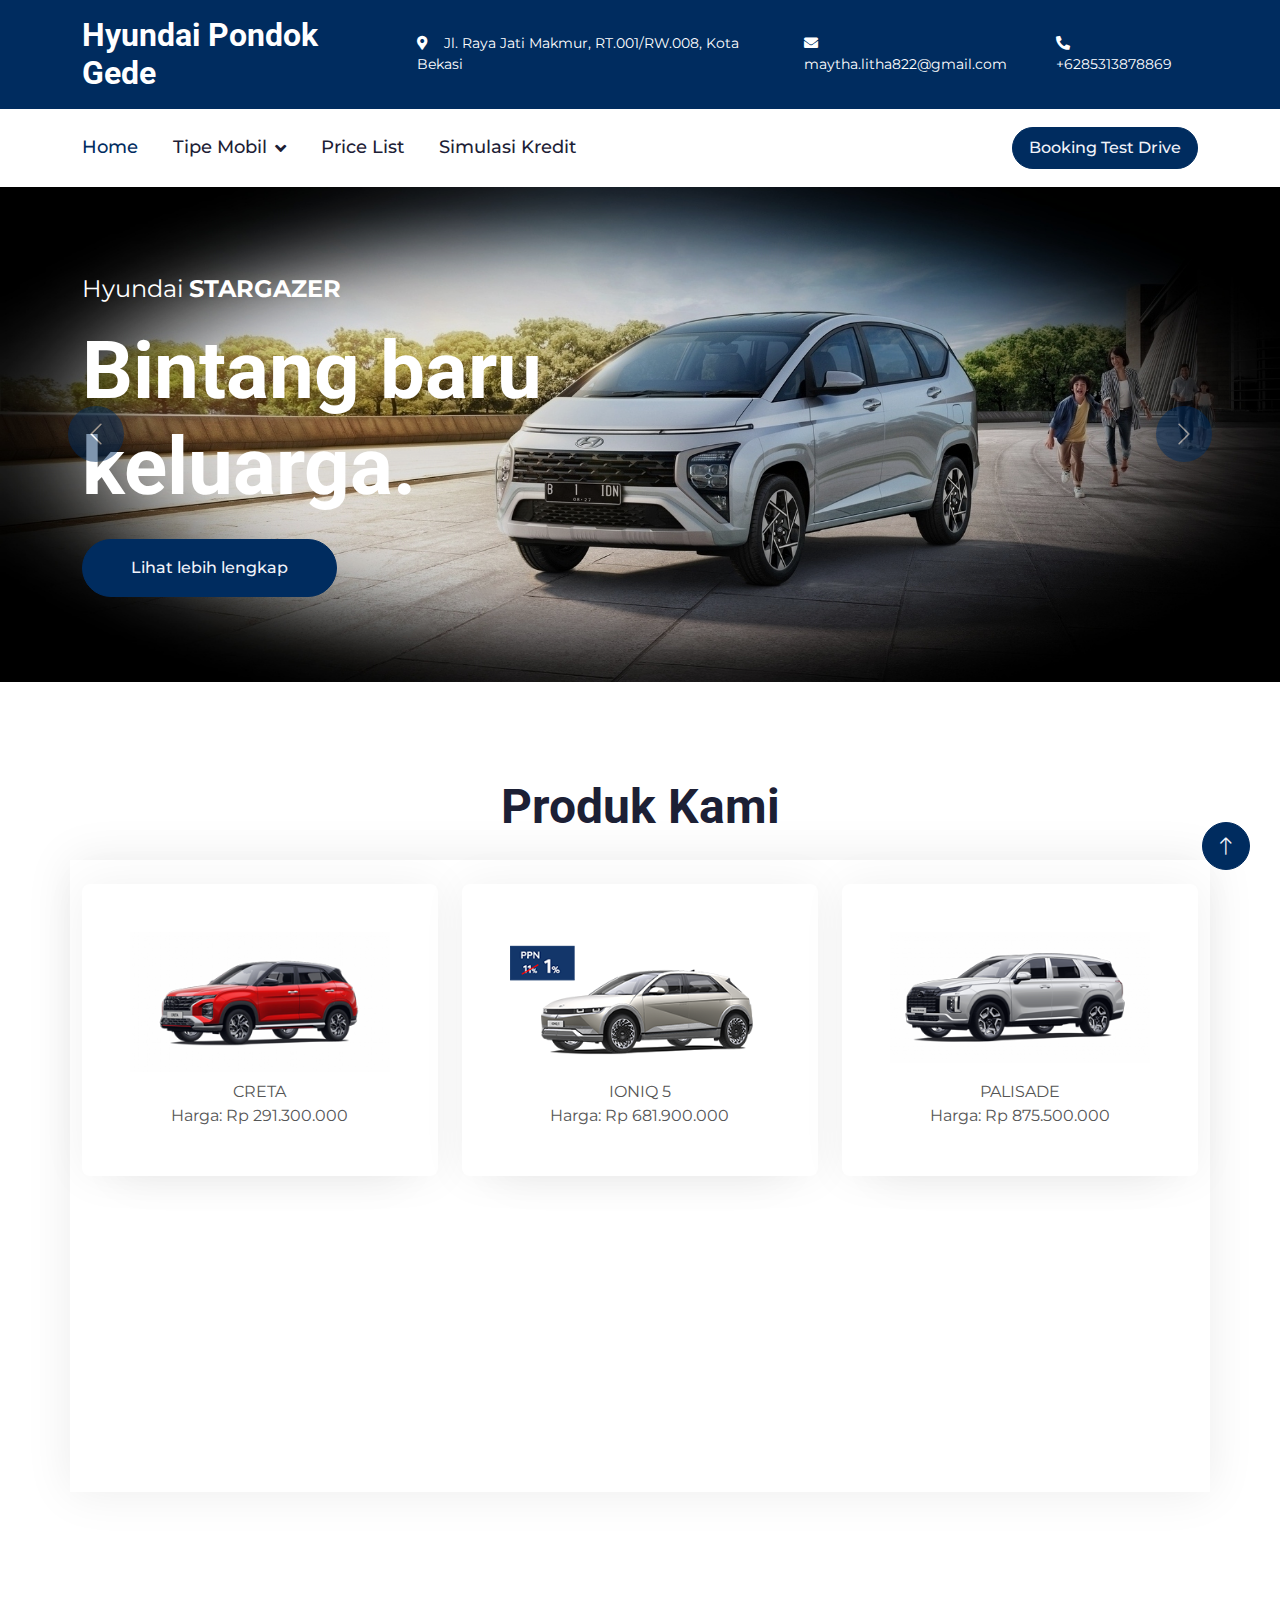
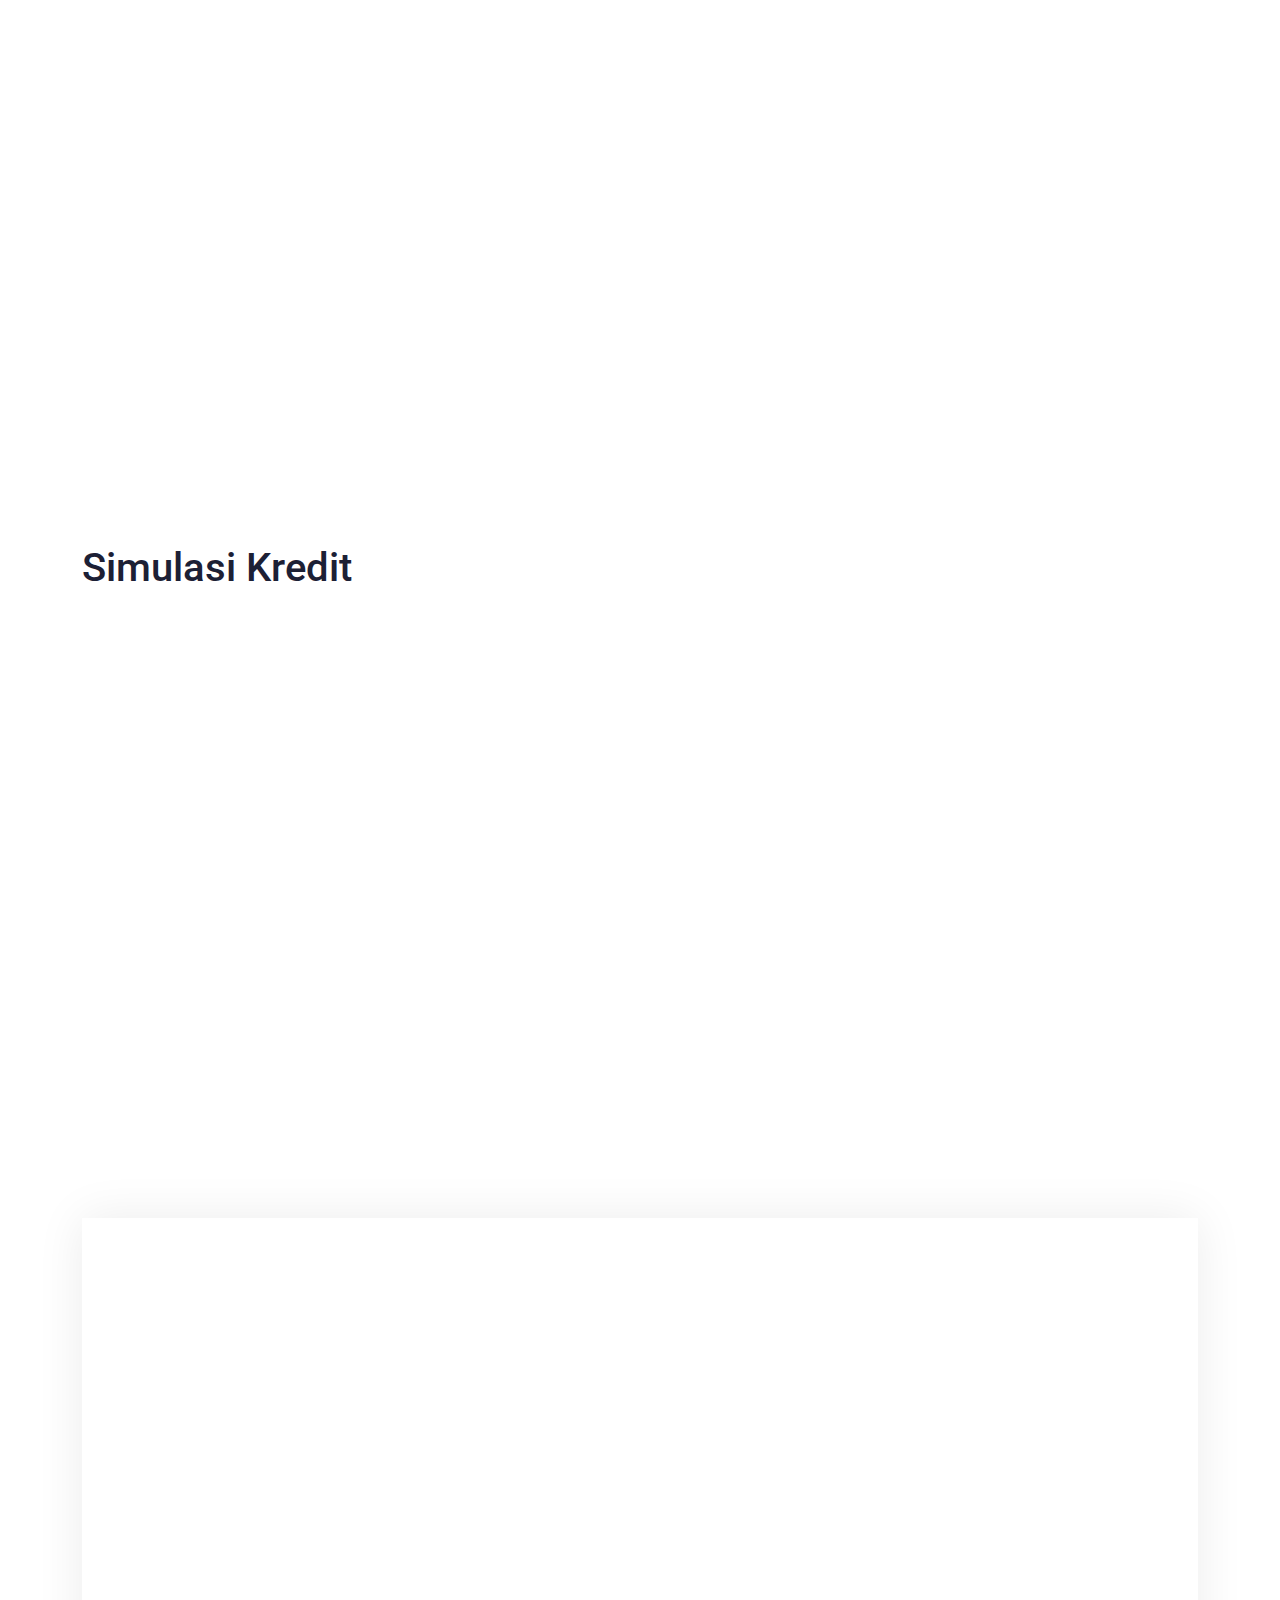
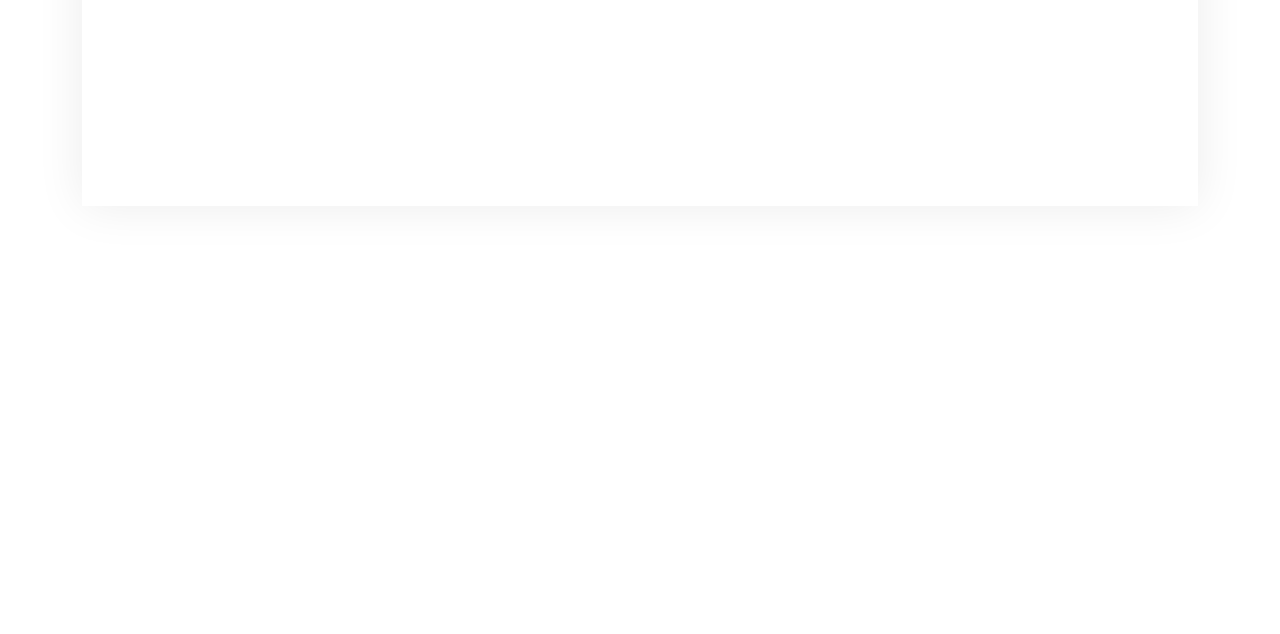
==== commit f6261f27: "feat: Simulasi cicilan & mobile optimization" ====
--- a/index.html
+++ b/index.html
@@ -320,7 +320,7 @@
                 <p class="mb-0">Harga: Rp 291.300.000</p>
               </div>
               <div class="service-btn rounded-0 rounded-bottom">
-                <a class="text-primary fw-medium" href="">Price List<i class="bi bi-chevron-double-right ms-2"></i></a>
+                <a class="text-primary fw-medium" href="/creta.html">Price List<i class="bi bi-chevron-double-right ms-2"></i></a>
             </div>
             </div>
           </div>
@@ -338,7 +338,7 @@
                 <p class="mb-0">Harga: Rp 681.900.000</p>
               </div>
               <div class="service-btn rounded-0 rounded-bottom">
-                <a class="text-primary fw-medium" href="">Price List<i class="bi bi-chevron-double-right ms-2"></i></a>
+                <a class="text-primary fw-medium" href="/ioniq.html">Price List<i class="bi bi-chevron-double-right ms-2"></i></a>
             </div>
             </div>
           </div>
@@ -356,7 +356,7 @@
                 <p class="mb-0">Harga: Rp 875.500.000</p>
               </div>
               <div class="service-btn rounded-0 rounded-bottom">
-                <a class="text-primary fw-medium" href="">Price List<i class="bi bi-chevron-double-right ms-2"></i></a>
+                <a class="text-primary fw-medium" href="/palisade.html">Price List<i class="bi bi-chevron-double-right ms-2"></i></a>
             </div>
             </div>
           </div>
@@ -374,7 +374,7 @@
                 <p class="mb-0">Harga: Rp 605.500.000</p>
               </div>
               <div class="service-btn rounded-0 rounded-bottom">
-                <a class="text-primary fw-medium" href="">Price List<i class="bi bi-chevron-double-right ms-2"></i></a>
+                <a class="text-primary fw-medium" href="/santafe.html">Price List<i class="bi bi-chevron-double-right ms-2"></i></a>
             </div>
             </div>
           </div>
@@ -393,7 +393,7 @@
                 <p class="mb-0">Harga: Rp 247.200.000</p>
               </div>
               <div class="service-btn rounded-0 rounded-bottom">
-                <a class="text-primary fw-medium" href="">Price List<i class="bi bi-chevron-double-right ms-2"></i></a>
+                <a class="text-primary fw-medium" href="/stargazer.html">Price List<i class="bi bi-chevron-double-right ms-2"></i></a>
             </div>
             </div>
           </div>
@@ -411,7 +411,7 @@
                 <p class="mb-0">Harga: Rp 905.500.000</p>
               </div>
               <div class="service-btn rounded-0 rounded-bottom">
-                <a class="text-primary fw-medium" href="">Price List<i class="bi bi-chevron-double-right ms-2"></i></a>
+                <a class="text-primary fw-medium" href="/staria.html">Price List<i class="bi bi-chevron-double-right ms-2"></i></a>
             </div>
             </div>
           </div>
@@ -435,7 +435,7 @@
         <p class="mb-4"></p>
         <a
           class="d-inline-flex align-items-center rounded overflow-hidden border border-primary"
-          href=""
+          href="https://call.whatsapp.com/voice/SV2k3Qq8LZdLYU1RCmtvSC"
         >
           <span
             class="btn-lg-square bg-primary"
@@ -519,10 +519,10 @@
               <label for="message">Pesan anda</label>
             </div>
           </div>
-          <div class="col-12 text-center">
-            <button class="btn btn-primary w-100 py-3" type="submit" onclick="gotowhatsapp()" name="submit">
-              Booking Test Drive
-            </button>
+          <div class="col-12 text-center ">
+            <a class="service-btn w-100 py-3 bg-light rounded-pill" type="submit" onclick="gotowhatsapp()" name="submit">
+              >>Booking Test Drive<<
+            </a>
           </div>
         </div>
       </div>
@@ -555,7 +555,89 @@
         </span> -->
 
 <!-- Booking Test Drive selesai -->
-    <!-- Contact end -->
+    <!-- kalkulator start -->
+    <div class="calc container-xxl py-5">
+    <div class="container">
+    <div class="row g-5">
+      <div class="header">
+      </div>
+      <h1>Simulasi Kredit</h1>
+    <div class="col-lg-6 wow fadeInUp" data-wow-delay="0.5s">
+      <div class="row g-3">
+      <div class="col-sm-8">
+        <div class="form-floating">
+          <textarea
+          type="text"
+          name="harga"
+          id="harga"
+          class="form-control"
+          placeholder="Harga mobil"
+          value=""
+          required=""
+          style="height: 60px"
+          ></textarea>
+          <label for="harga">Harga mobil</label>
+        </div>
+      </div>
+    
+      
+      <div class="col-sm-8">
+        <div class="form-floating">
+          <textarea
+          type="text"
+          name="tenor"
+          id="tenor"
+          class="form-control"
+          placeholder="Tenor yang diinginkan"
+          value=""
+          required=""
+          style="height: 60px"
+          ></textarea>
+          <label for="tenor">Tenor yang di inginkan(bulan)</label>
+        </div>
+      </div>
+      <div class="col-sm-8">
+        <div class="form-floating">
+          <textarea
+          type="text"
+          name="bunga"
+          id="bunga"
+          class="form-control"
+          placeholder="Bunga cicilan"
+          value=""
+          required=""
+          style="height: 60px"
+          ></textarea>
+          <label for="bunga">Bunga cicilan</label>
+        </div>
+      </div>
+      <div class="col-sm-8">
+        <div class="form-floating">
+          <textarea
+          type="text"
+          name="dp"
+          id="dp"
+          class="form-control"
+          placeholder="DP anda"
+          value=""
+          required=""
+          style="height: 60px"
+          ></textarea>
+          <label for="dp">Jumlah uang muka/DP</label>
+        </div>
+      </div>
+      <div class="col-8 text-center ">
+        <a id="hasil"class="service-btn w-100 py-2 bg-light rounded-pill" type="submit" onclick="hitungCicilan()" name="submit">
+          >>Hitung Cicilan<<
+        </a>
+      </div>
+    </div>
+      </div>
+    </div>
+    </div>
+    </div>
+        
+    <!-- kalkulator end -->
     <!-- Garansi Start -->
     <div class="container-xxl py-5">
       <div class="container">
@@ -733,5 +815,87 @@
         window.open(url, "_blank").focus();
       }
     </script>
+    <script>
+      function hitungCicilan() {
+    var loan = $('#harga').val(),
+        month = $('#tenor').val(),
+        int = $('#bunga').val(),
+        years = $('#years').val(),
+        down = $('#dp').val(),
+        amount = parseInt(loan),
+        months = parseInt(month),
+        down = parseInt(down),
+        annInterest = parseFloat(int),
+        monInt = annInterest / 1200,
+        calculation = ((monInt + (monInt / (Math.pow((1 + monInt), months) -1))) * (amount - (down || 0))).toFixed(2);
+  
+    document.getElementById("hasil").innerHTML = ">>Cicilan perbulan anda adalah Rp " + calculation + "<<";
+}
+
+
+$(function(){
+	var month = $(this).val(),
+      doneTypingInterval = 500,
+      months = parseInt(month),
+      typingTimer;
+
+  $('#months').keyup(function(){
+      month = $(this).val();
+      months = parseInt(month);
+  
+      clearTimeout(typingTimer);
+      if (month) {
+          typingTimer = setTimeout(doneTyping, doneTypingInterval);
+      }
+  });
+
+  function doneTyping () {
+    $('#years').val(months/12);  
+  }
+})
+
+$(function(){
+	var month = $(this).val(),
+      doneTypingInterval = 500,
+      months = parseInt(month),
+      typingTimer;
+
+  $('#months').keyup(function(){
+      month = $(this).val();
+      months = parseInt(month);
+  
+      clearTimeout(typingTimer);
+      if (month) {
+          typingTimer = setTimeout(doneTyping, doneTypingInterval);
+      }
+  });
+
+  function doneTyping () {
+    $('#years').val(months/12);  
+  }
+})
+
+$(function(){
+	var year = $(this).val(),
+      doneTypingInterval = 500,
+      years = parseInt(year),
+      typingTimer;
+
+  $('#years').keyup(function(){
+      year = $(this).val();
+      myears = parseInt(year);
+  
+      clearTimeout(typingTimer);
+      if (year) {
+          typingTimer = setTimeout(doneTyping, doneTypingInterval);
+      }
+  });
+
+  function doneTyping () {
+    $('#months').val(year * 12);  
+  }
+})
+
+    </script>
   </body>
 </html>
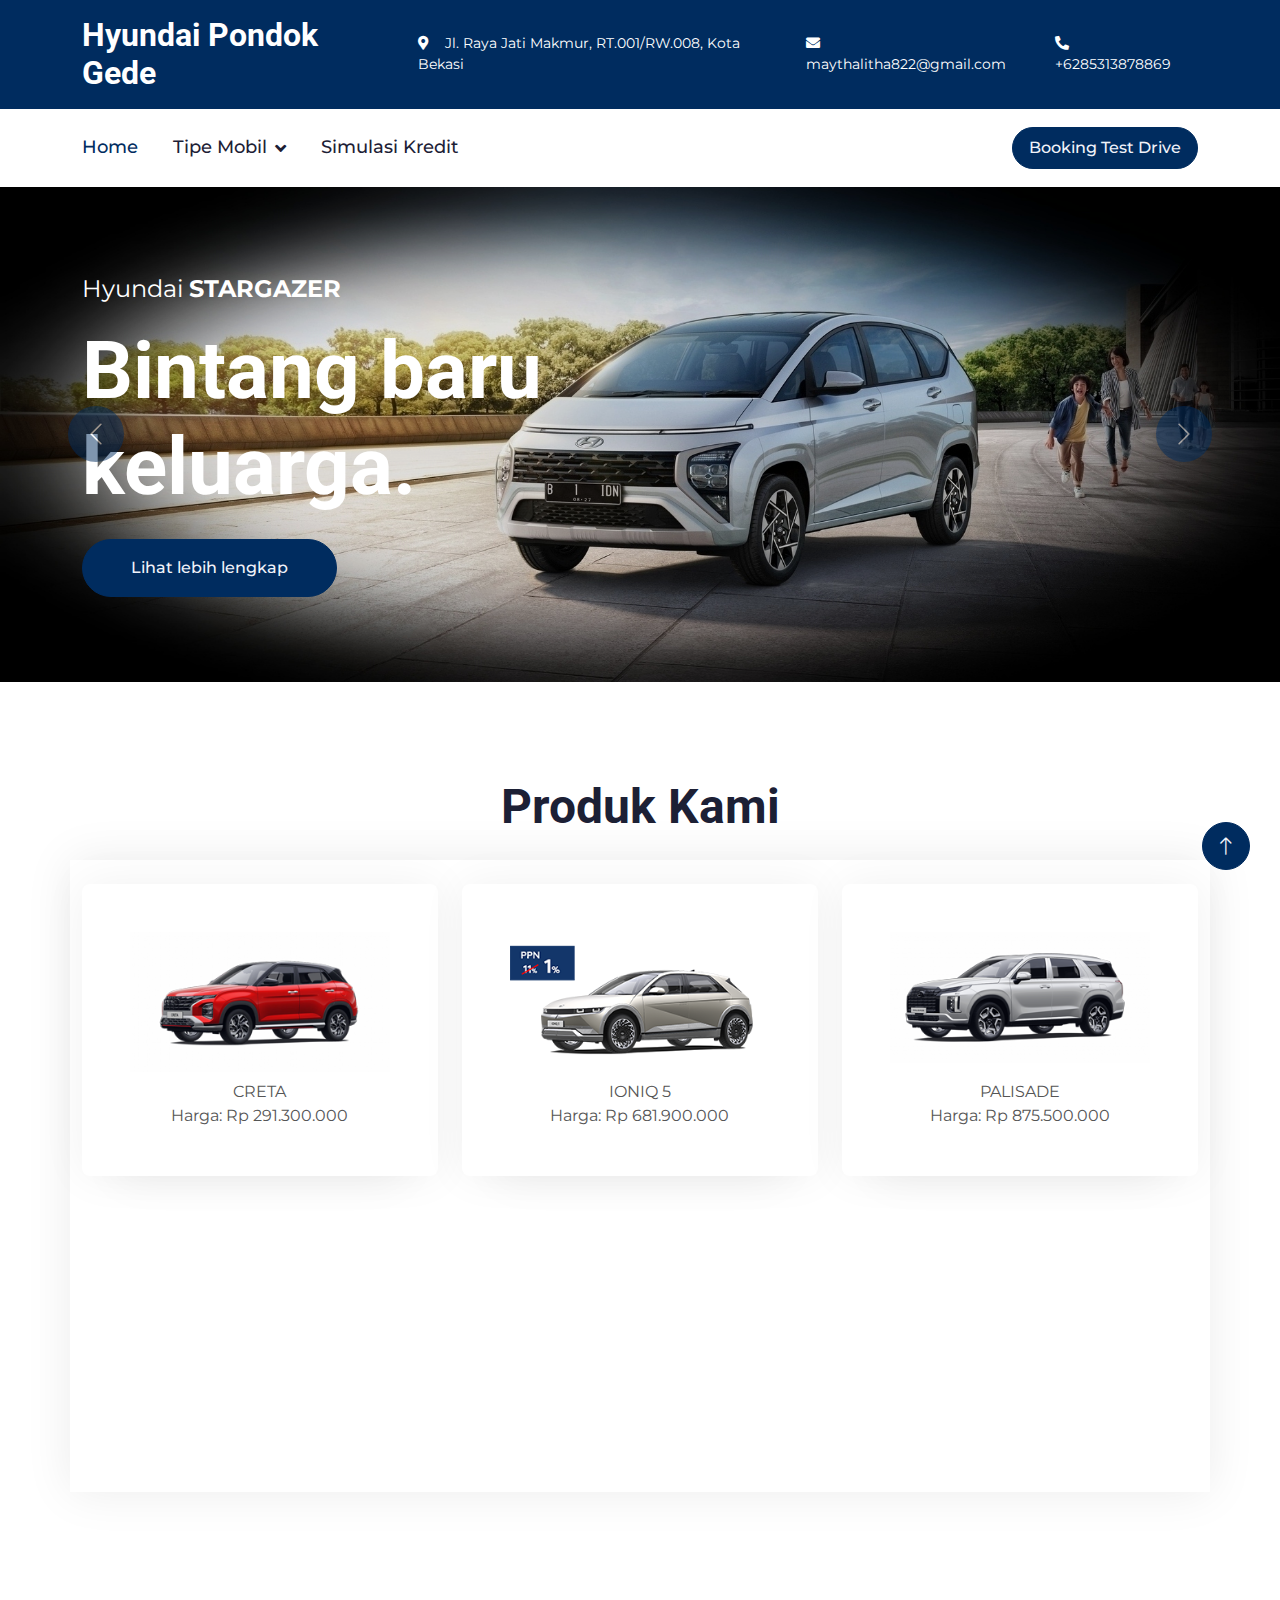
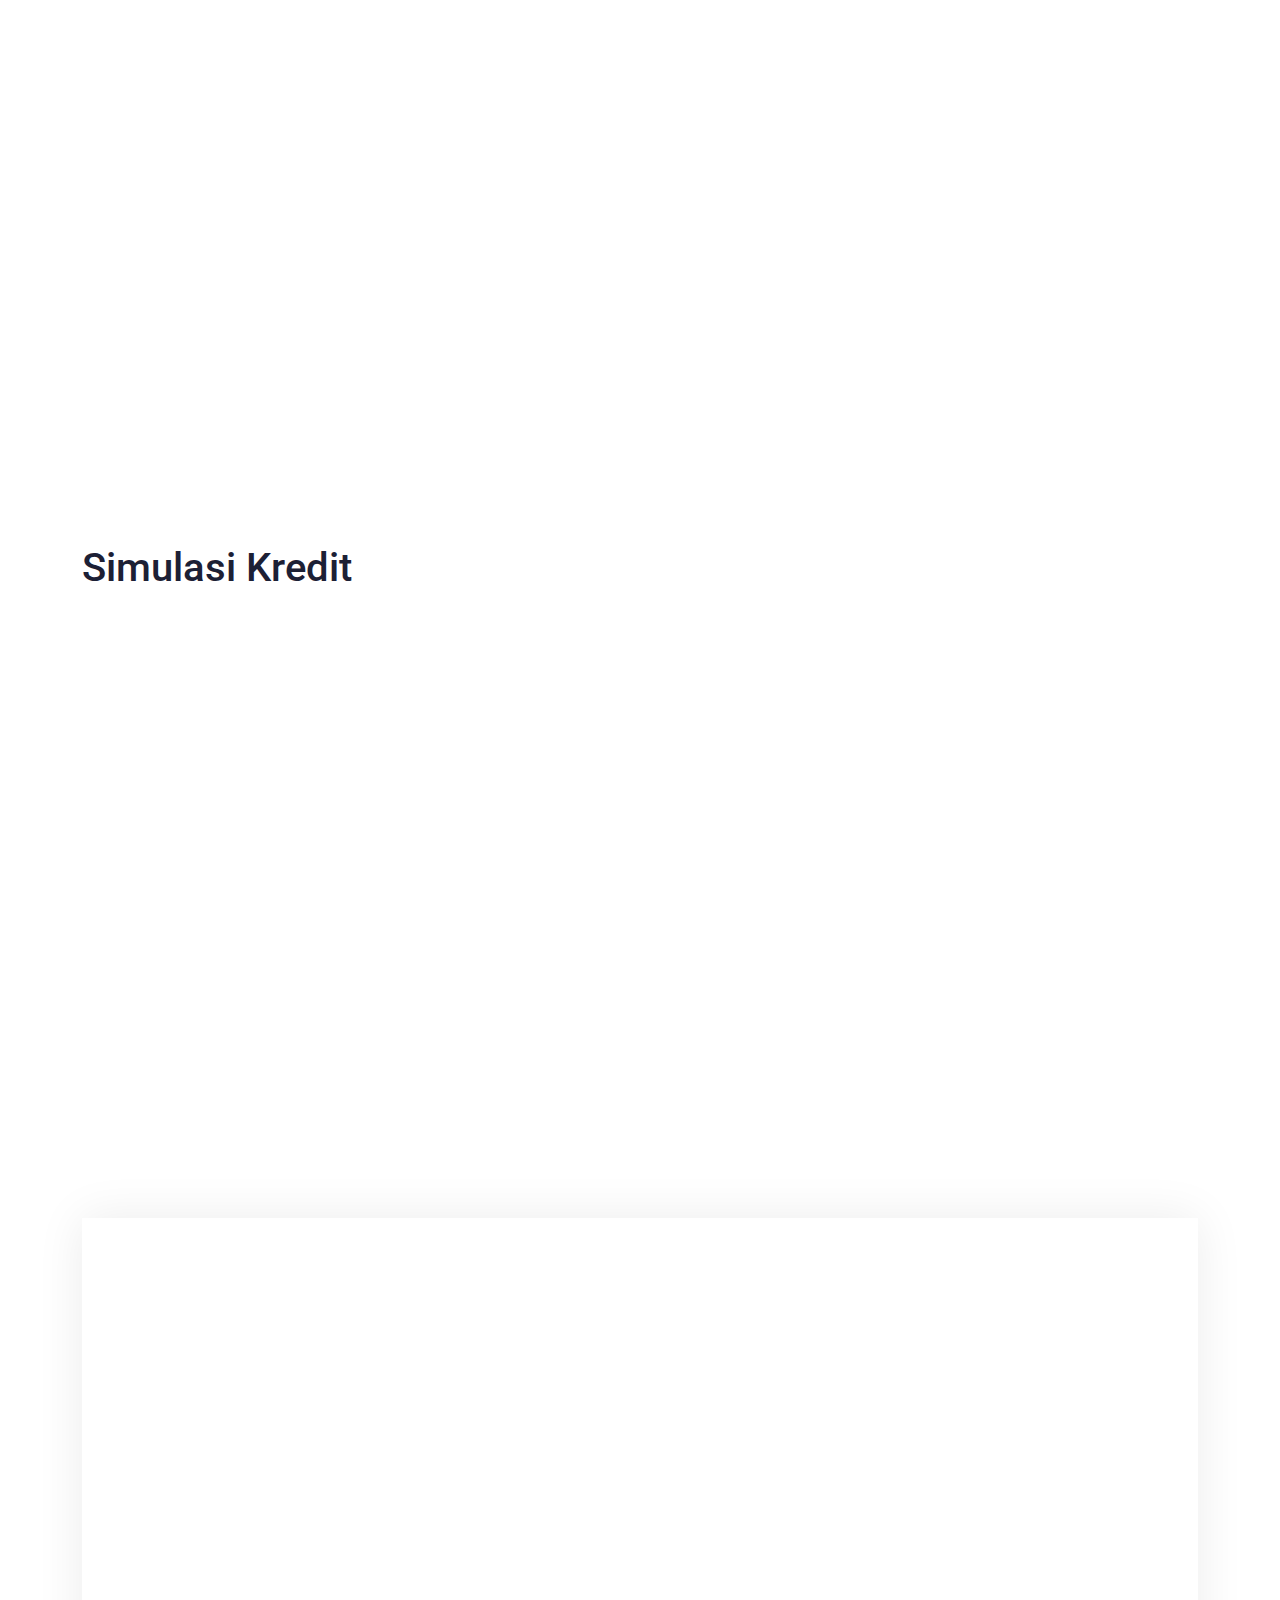
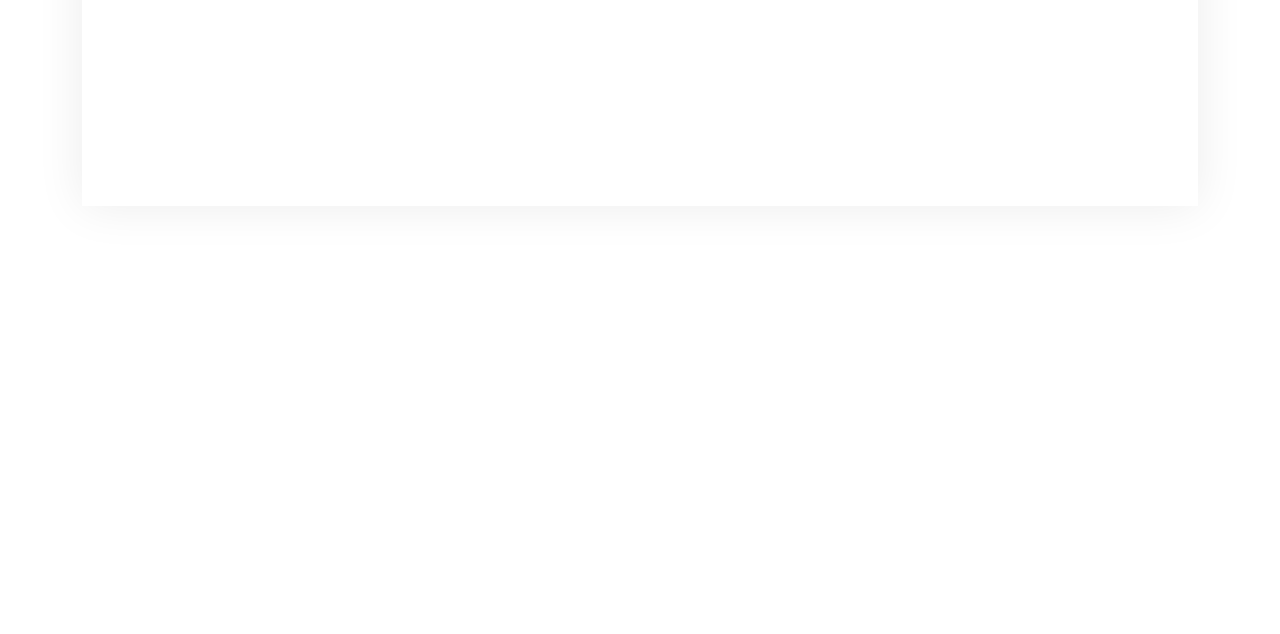
==== commit ceb72b64: "feat: changing phone number and optimizing ui" ====
--- a/index.html
+++ b/index.html
@@ -68,7 +68,7 @@
             >
             <small class="ms-4"
               ><i class="fa fa-envelope me-3"></i
-              >maytha.litha822@gmail.com</small
+              >maythalitha822@gmail.com</small
             >
             <small class="ms-4"
               ><i class="fa fa-phone-alt me-3"></i>+6285313878869</small
@@ -115,13 +115,13 @@
                   <a href="/ioniq.html" class="dropdown-item">IONIQ 5</a>
                 </div>
               </div>
-              <a href="service.html" class="nav-item nav-link">Price List</a>
-              <a href="project.html" class="nav-item nav-link"
+              
+              <a href="#kalkulator" class="nav-item nav-link"
                 >Simulasi Kredit</a
               >
             </div>
             <div class="ms-auto d-none d-lg-block">
-              <a href="" class="btn btn-primary rounded-pill py-2 px-3"
+              <a href="#test-drive" class="btn btn-primary rounded-pill py-2 px-3"
                 >Booking Test Drive</a
               >
             </div>
@@ -421,7 +421,7 @@
     <!-- Daftar Mobil end -->
     <!-- Contact start -->
 <!-- Booking Test Drive Start -->
-<div class="container-xxl py-5">
+<div id="test-drive" class="container-xxl py-5">
   <div class="container">
     <div class="row g-5">
       <div class="col-lg-6 wow fadeInUp" data-wow-delay="0.1s">
@@ -435,7 +435,7 @@
         <p class="mb-4"></p>
         <a
           class="d-inline-flex align-items-center rounded overflow-hidden border border-primary"
-          href="https://call.whatsapp.com/voice/SV2k3Qq8LZdLYU1RCmtvSC"
+          href="https://call.whatsapp.com/voice/O6knQFFDyBCSGEvoyYo3lh"
         >
           <span
             class="btn-lg-square bg-primary"
@@ -443,10 +443,10 @@
           >
             <i class="fa fa-phone-alt text-white"></i>
           </span>
-          <span class="fs-5 fw-medium mx-4">+6281311224866</span>
+          <span class="fs-5 fw-medium mx-4">+6285313878869</span>
         </a>
       </div>
-      <div class="col-lg-6 wow fadeInUp" data-wow-delay="0.5s">
+      <div  class="col-lg-6 wow fadeInUp" data-wow-delay="0.5s">
         <h2 class="mb-4">Booking Test Drive</h2>
         <div class="row g-3">
           <div class="col-sm-6">
@@ -556,7 +556,7 @@
 
 <!-- Booking Test Drive selesai -->
     <!-- kalkulator start -->
-    <div class="calc container-xxl py-5">
+    <div id="kalkulator" class="calc container-xxl py-5">
     <div class="container">
     <div class="row g-5">
       <div class="header">
@@ -759,7 +759,7 @@
               <i class="fa fa-phone-alt me-3"></i>+6285313878869
             </p>
             <p class="mb-2">
-              <i class="fa fa-envelope me-3"></i>maythalianurlita@hyundai.com
+              <i class="fa fa-envelope me-3"></i>maythalitha822@gmail.com
             </p>
             
           </div>
@@ -796,7 +796,7 @@
         var service = document.getElementById("service").value;
 var message = document.getElementById("message").value;
         var url =
-          "https://wa.me/6282114189797?text=" +
+          "https://wa.me/6285313878869?text=" +
           "Name: " +
           name +
           "%0a" +
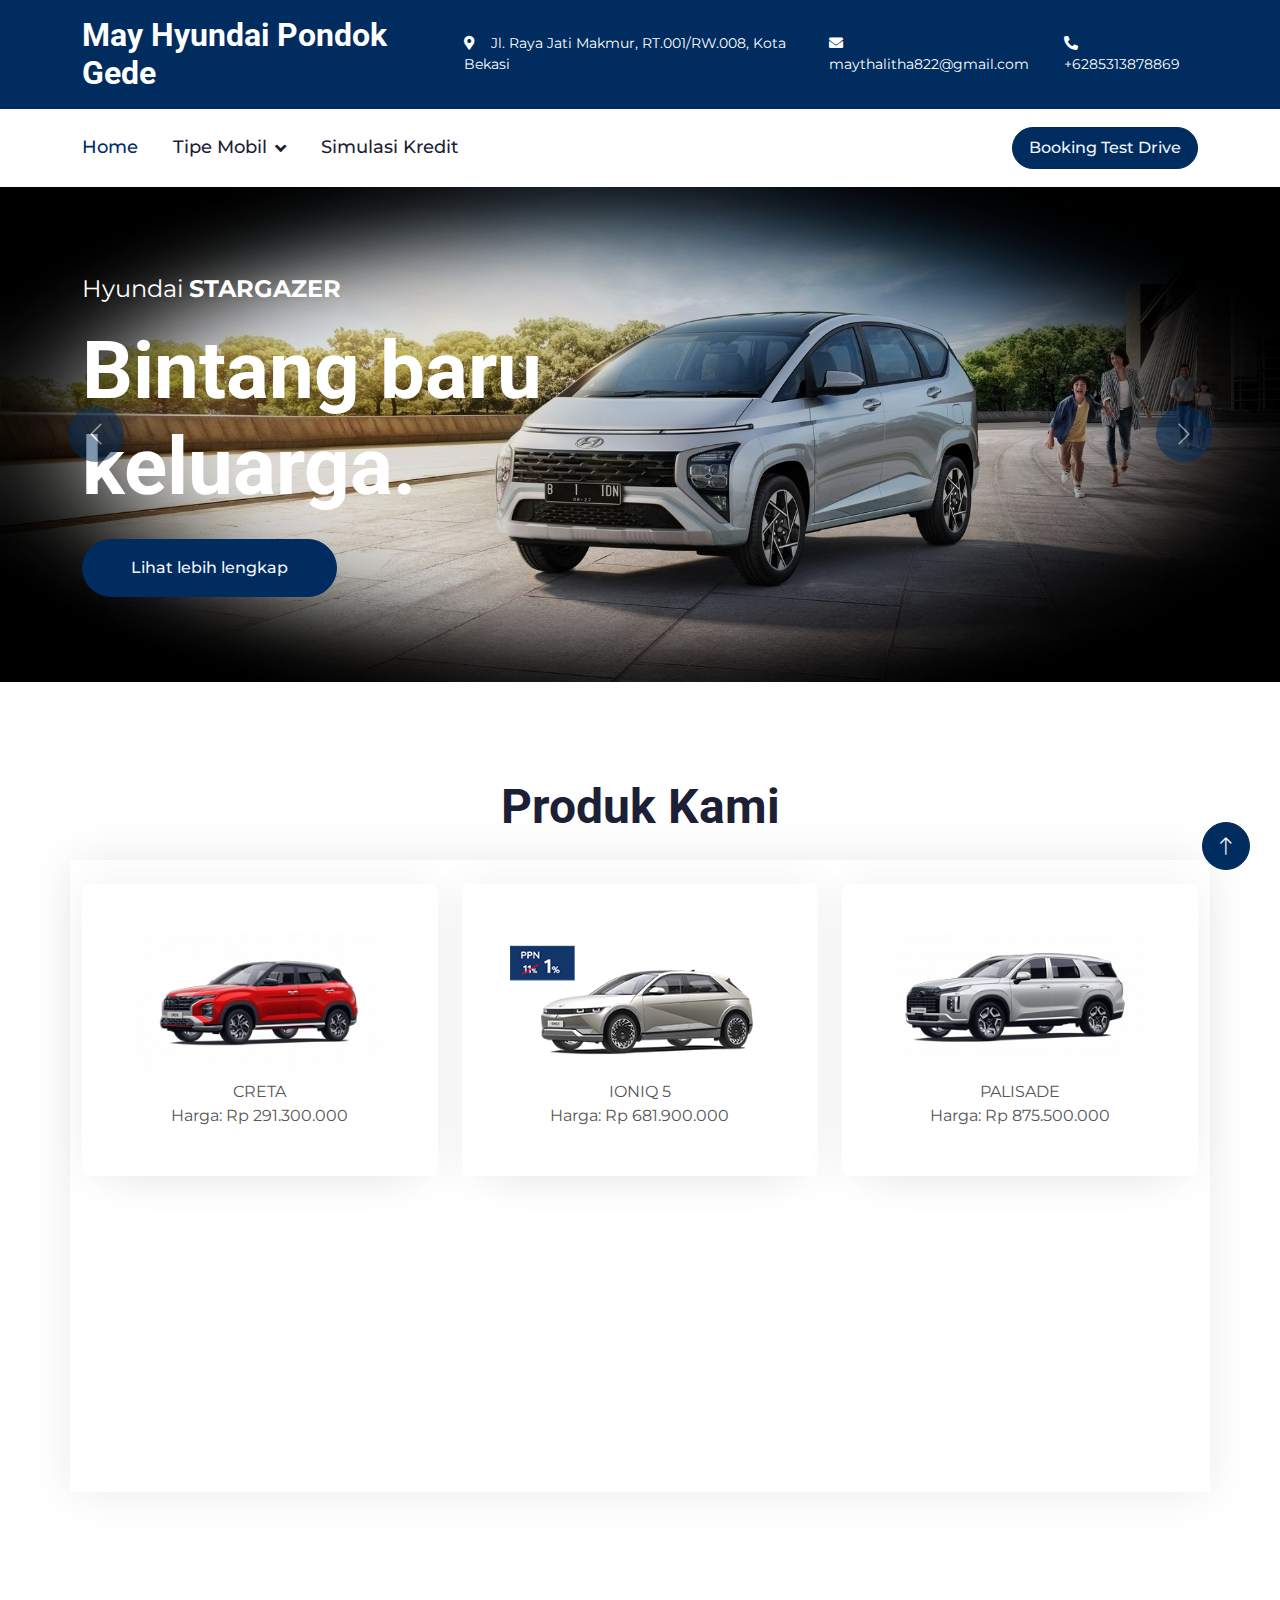
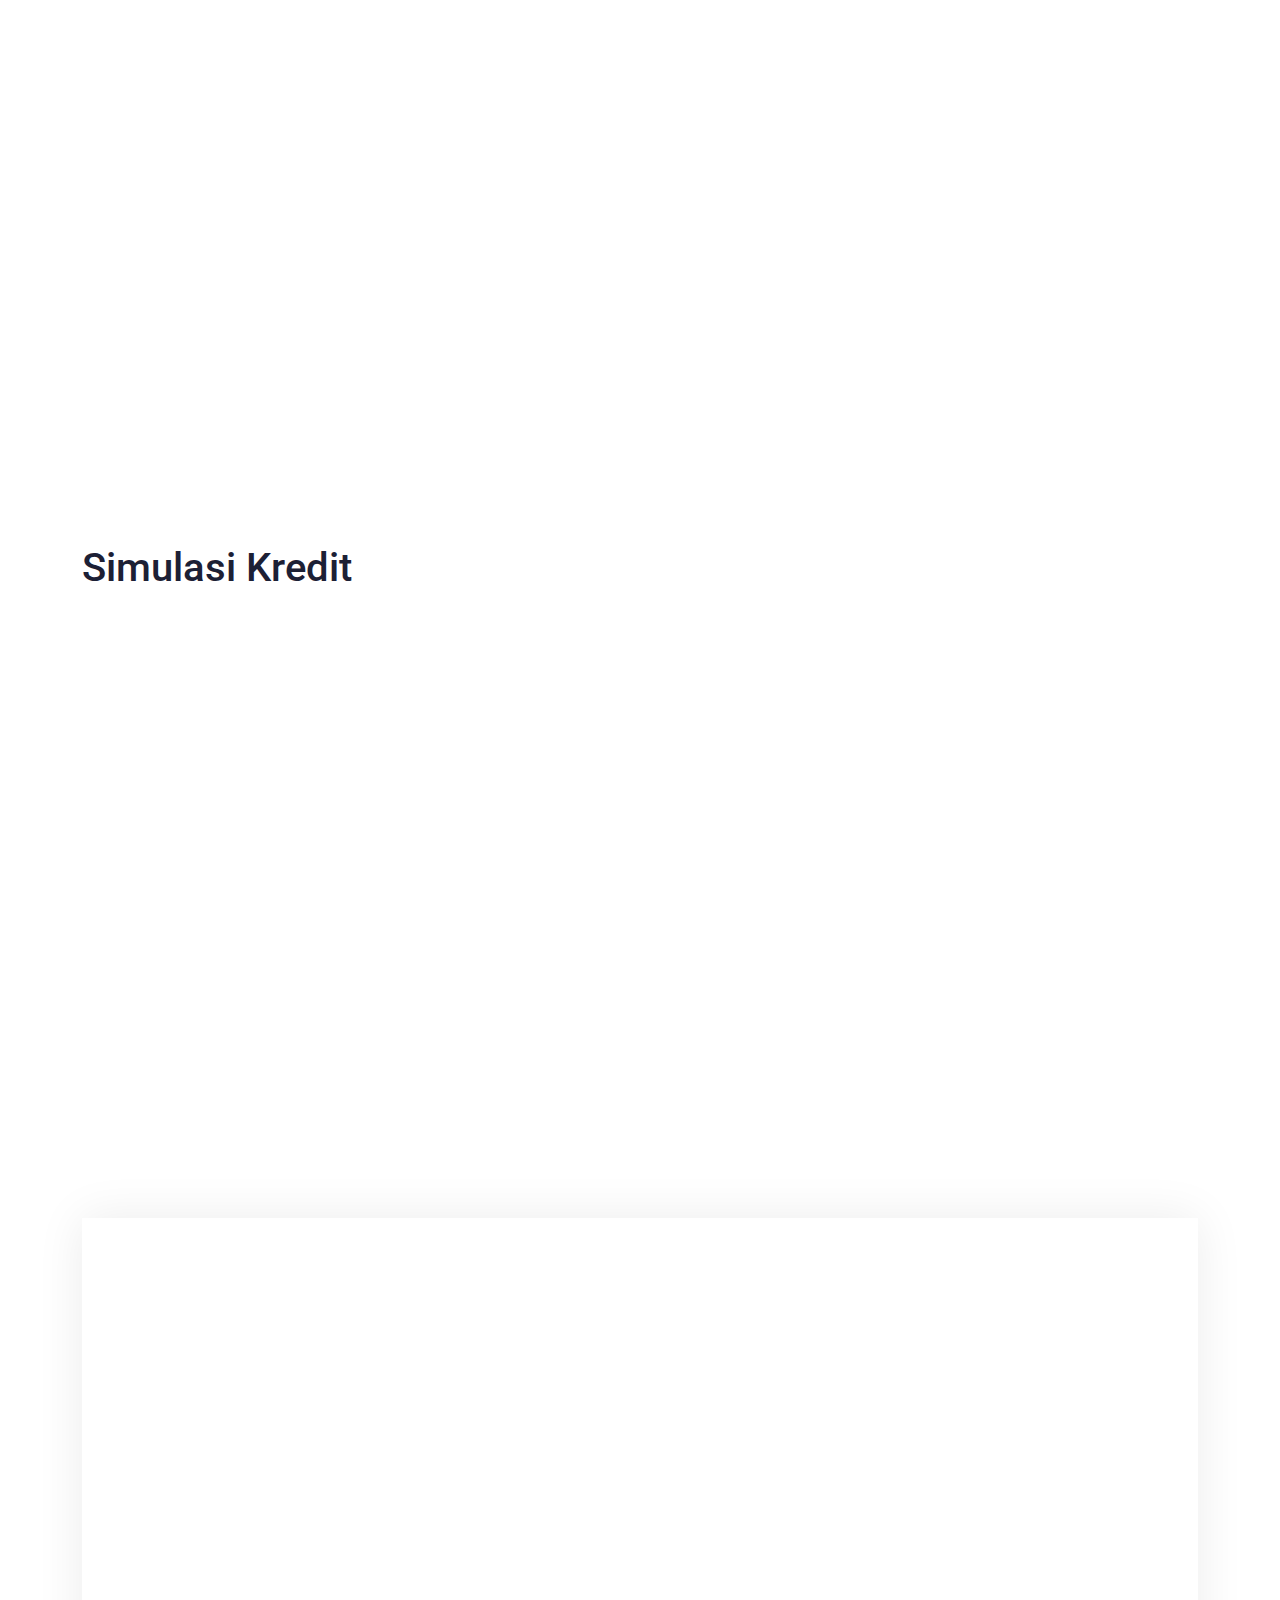
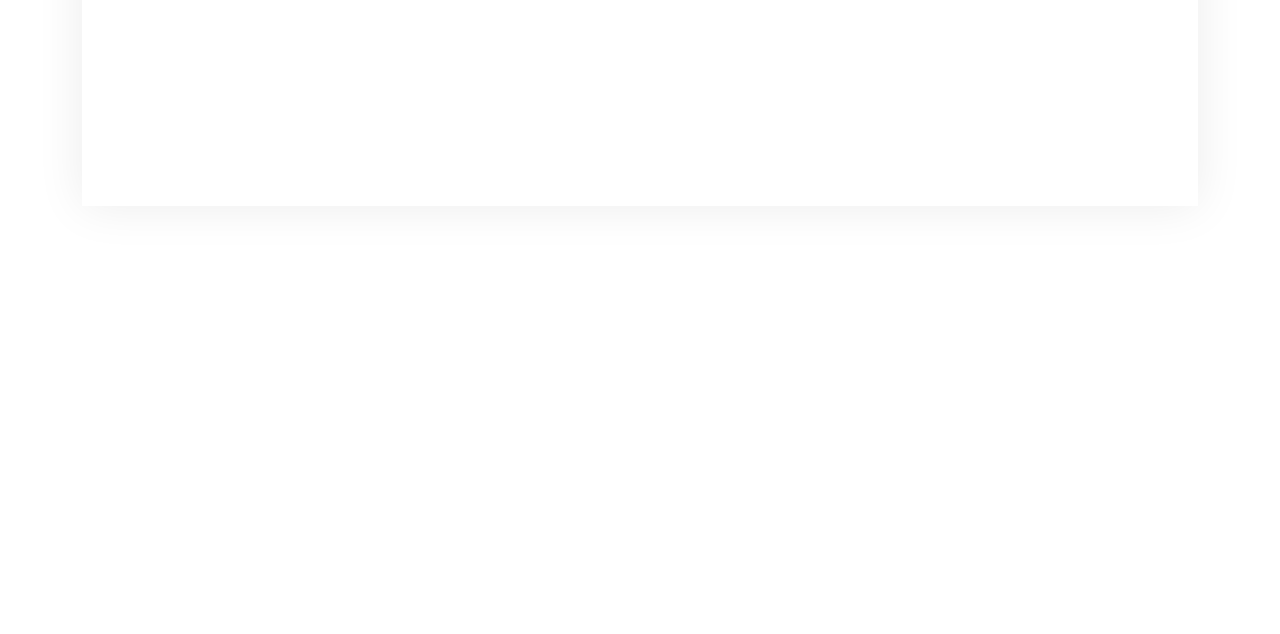
==== commit ea046488: "feat: adding car colors and update pricelist" ====
--- a/index.html
+++ b/index.html
@@ -59,7 +59,7 @@
       <div class="container py-3">
         <div class="d-flex align-items-center">
           <a href="index.html">
-            <h2 class="text-white fw-bold m-0">Hyundai Pondok Gede</h2>
+            <h2 class="text-white fw-bold m-0">May Hyundai Pondok Gede</h2>
           </a>
           <div class="ms-auto d-flex align-items-center">
             <small class="ms-4"
@@ -121,7 +121,7 @@
               >
             </div>
             <div class="ms-auto d-none d-lg-block">
-              <a href="#test-drive" class="btn btn-primary rounded-pill py-2 px-3"
+              <a href="#test-drive" onclick="gotowhatsapp()" class="btn btn-primary rounded-pill py-2 px-3"
                 >Booking Test Drive</a
               >
             </div>
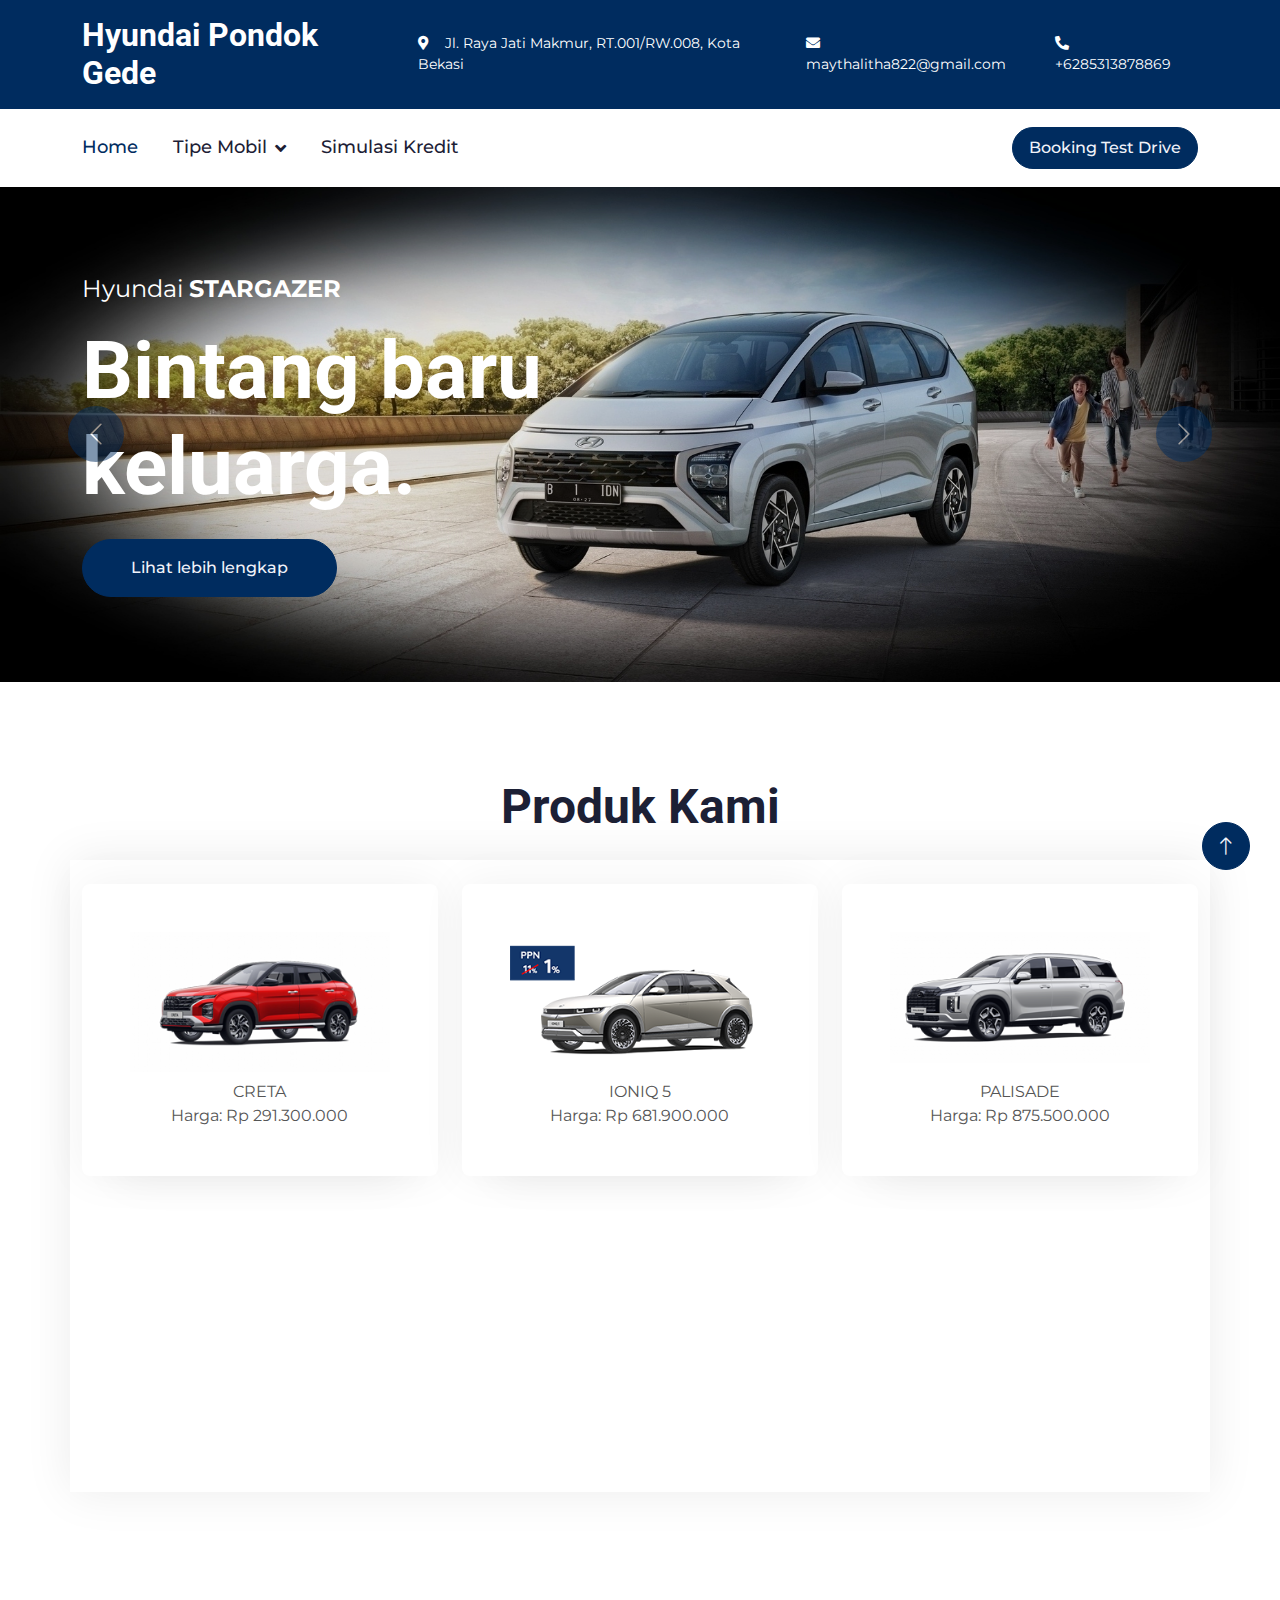
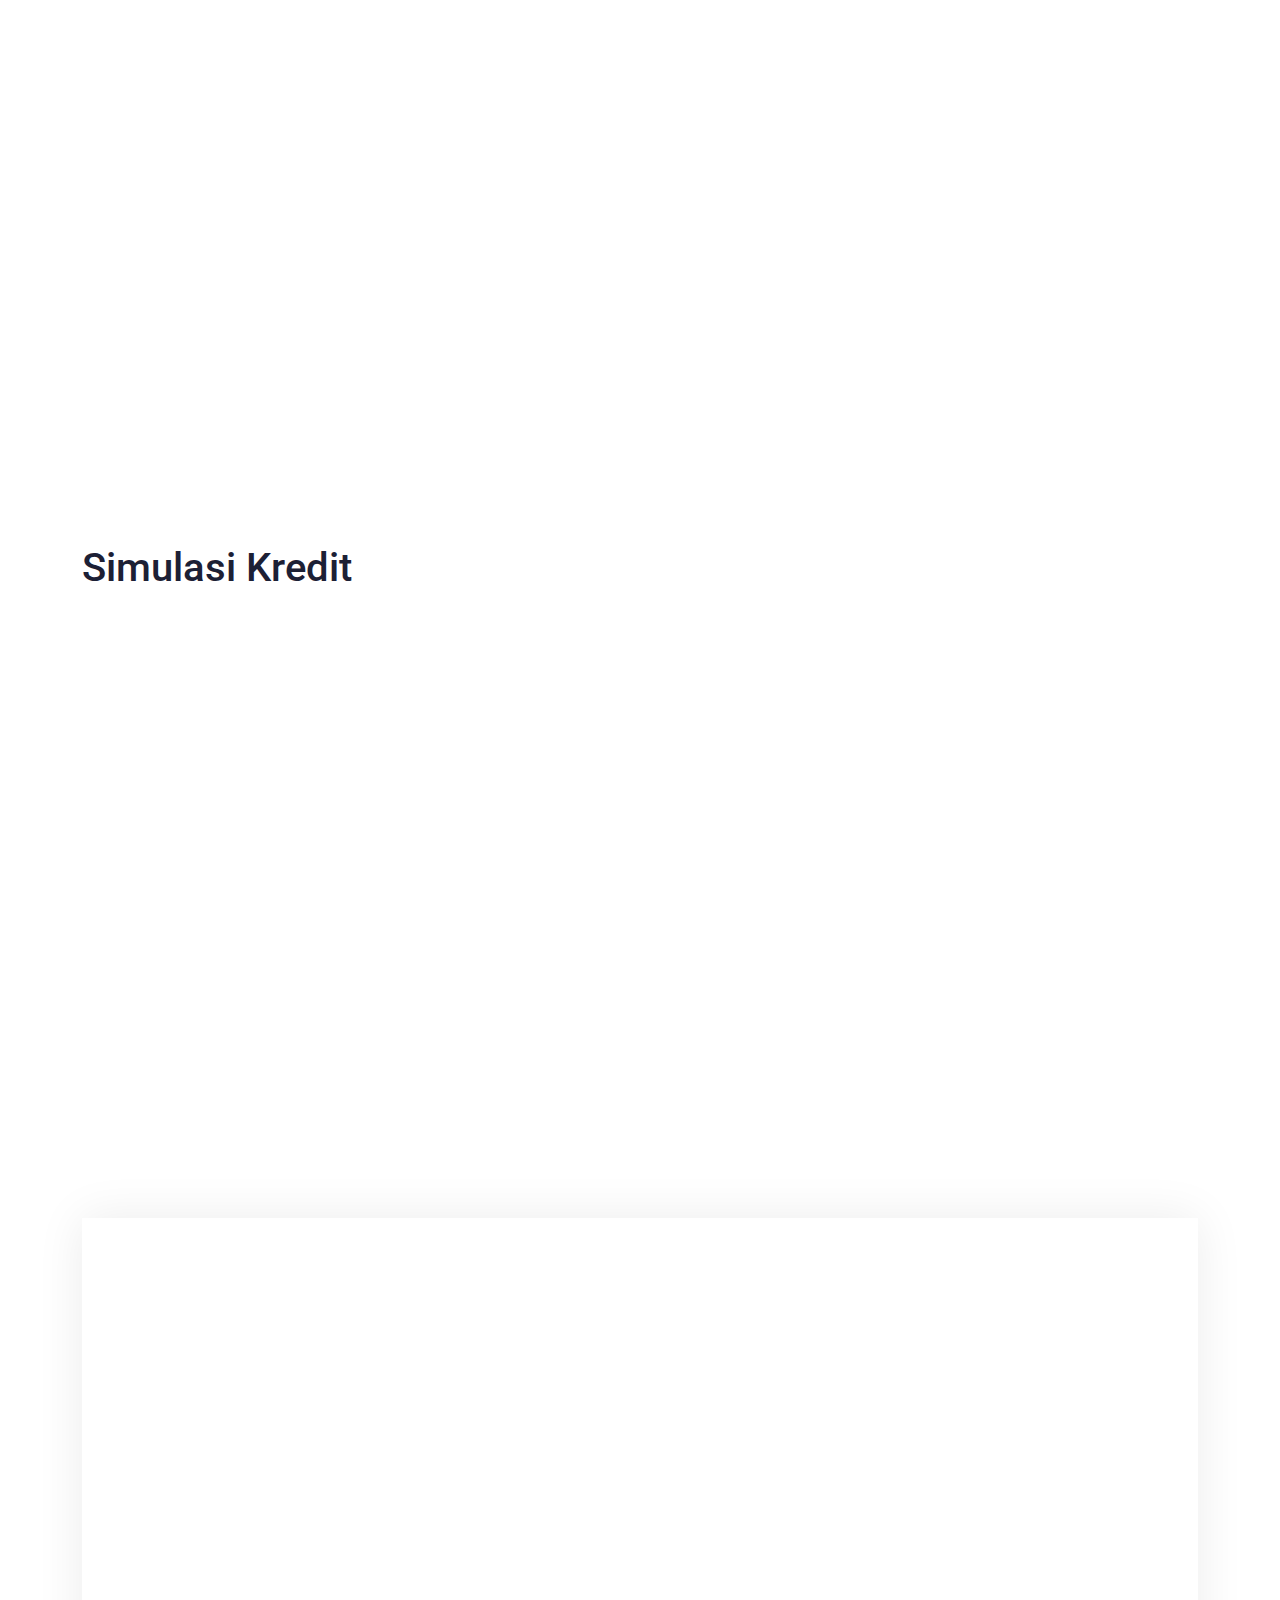
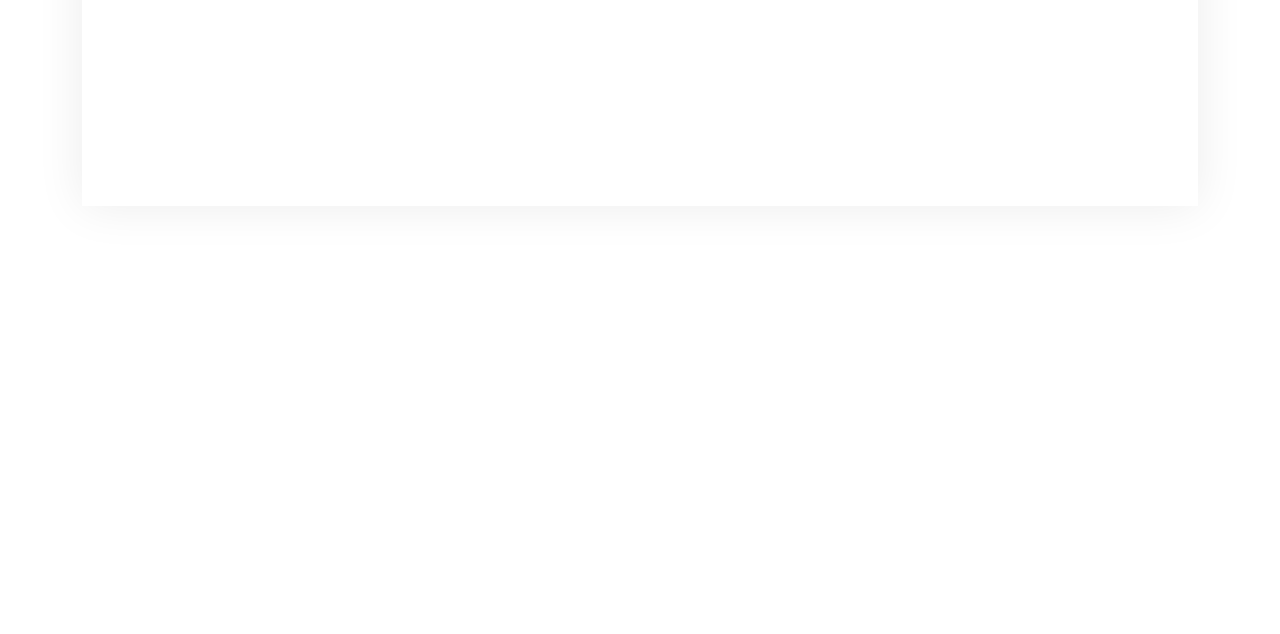
==== commit ffd0ca14: "feat: price list and color all done" ====
--- a/index.html
+++ b/index.html
@@ -59,7 +59,7 @@
       <div class="container py-3">
         <div class="d-flex align-items-center">
           <a href="index.html">
-            <h2 class="text-white fw-bold m-0">May Hyundai Pondok Gede</h2>
+            <h2 class="text-white fw-bold m-0">Hyundai Pondok Gede</h2>
           </a>
           <div class="ms-auto d-flex align-items-center">
             <small class="ms-4"
@@ -115,13 +115,16 @@
                   <a href="/ioniq.html" class="dropdown-item">IONIQ 5</a>
                 </div>
               </div>
-              
+
               <a href="#kalkulator" class="nav-item nav-link"
                 >Simulasi Kredit</a
               >
             </div>
             <div class="ms-auto d-none d-lg-block">
-              <a href="#test-drive" onclick="gotowhatsapp()" class="btn btn-primary rounded-pill py-2 px-3"
+              <a
+                href="#test-drive"
+                onclick="gotowhatsapp()"
+                class="btn btn-primary rounded-pill py-2 px-3"
                 >Booking Test Drive</a
               >
             </div>
@@ -139,8 +142,12 @@
         data-bs-ride="carousel"
       >
         <div class="carousel-inner">
-          <div  class="carousel-item active">
-            <img  class="w-100" src="./img/stargazer-banner.jpg" alt="Hyundai stargazer" />
+          <div class="carousel-item active">
+            <img
+              class="w-100"
+              src="./img/stargazer-banner.jpg"
+              alt="Hyundai stargazer"
+            />
             <div class="carousel-caption">
               <div class="container">
                 <div class="row justify-content-start">
@@ -162,7 +169,11 @@
             </div>
           </div>
           <div class="carousel-item">
-            <img class="w-100" src="img/Staria-Banner.jpg" alt="Hyundai staria" />
+            <img
+              class="w-100"
+              src="img/Staria-Banner.jpg"
+              alt="Hyundai staria"
+            />
             <div class="carousel-caption">
               <div class="container">
                 <div class="row justify-content-end">
@@ -184,7 +195,11 @@
             </div>
           </div>
           <div class="carousel-item">
-            <img class="w-100" src="./img/creta-banner.jpg" alt="Hyundai Creta" />
+            <img
+              class="w-100"
+              src="./img/creta-banner.jpg"
+              alt="Hyundai Creta"
+            />
             <div class="carousel-caption">
               <div class="container">
                 <div class="row justify-content-start">
@@ -206,7 +221,11 @@
             </div>
           </div>
           <div class="carousel-item">
-            <img class="w-100" src="img/ioniq5-banner.jpg" alt="Hyundai Ioniq" />
+            <img
+              class="w-100"
+              src="img/ioniq5-banner.jpg"
+              alt="Hyundai Ioniq"
+            />
             <div class="carousel-caption">
               <div class="container">
                 <div class="row justify-content-end">
@@ -228,7 +247,11 @@
             </div>
           </div>
           <div class="carousel-item">
-            <img class="w-100" src="./img/palisade-banner.jpg" alt="Hyundai palisade" />
+            <img
+              class="w-100"
+              src="./img/palisade-banner.jpg"
+              alt="Hyundai palisade"
+            />
             <div class="carousel-caption">
               <div class="container">
                 <div class="row justify-content-start">
@@ -250,7 +273,11 @@
             </div>
           </div>
           <div class="carousel-item">
-            <img class="w-100" src="img/santafe-banner.png" alt="Hyundai santa fe" />
+            <img
+              class="w-100"
+              src="img/santafe-banner.png"
+              alt="Hyundai santa fe"
+            />
             <div class="carousel-caption">
               <div class="container">
                 <div class="row justify-content-end">
@@ -320,8 +347,10 @@
                 <p class="mb-0">Harga: Rp 291.300.000</p>
               </div>
               <div class="service-btn rounded-0 rounded-bottom">
-                <a class="text-primary fw-medium" href="/creta.html">Price List<i class="bi bi-chevron-double-right ms-2"></i></a>
-            </div>
+                <a class="text-primary fw-medium" href="/creta.html"
+                  >Price List<i class="bi bi-chevron-double-right ms-2"></i
+                ></a>
+              </div>
             </div>
           </div>
           <div class="col-lg-4 col-md-6 wow fadeInUp" data-wow-delay="0.1s">
@@ -338,8 +367,10 @@
                 <p class="mb-0">Harga: Rp 681.900.000</p>
               </div>
               <div class="service-btn rounded-0 rounded-bottom">
-                <a class="text-primary fw-medium" href="/ioniq.html">Price List<i class="bi bi-chevron-double-right ms-2"></i></a>
-            </div>
+                <a class="text-primary fw-medium" href="/ioniq.html"
+                  >Price List<i class="bi bi-chevron-double-right ms-2"></i
+                ></a>
+              </div>
             </div>
           </div>
           <div class="col-lg-4 col-md-6 wow fadeInUp" data-wow-delay="0.1s">
@@ -356,8 +387,10 @@
                 <p class="mb-0">Harga: Rp 875.500.000</p>
               </div>
               <div class="service-btn rounded-0 rounded-bottom">
-                <a class="text-primary fw-medium" href="/palisade.html">Price List<i class="bi bi-chevron-double-right ms-2"></i></a>
-            </div>
+                <a class="text-primary fw-medium" href="/palisade.html"
+                  >Price List<i class="bi bi-chevron-double-right ms-2"></i
+                ></a>
+              </div>
             </div>
           </div>
           <div class="col-lg-4 col-md-6 wow fadeInUp" data-wow-delay="0.1s">
@@ -374,8 +407,10 @@
                 <p class="mb-0">Harga: Rp 605.500.000</p>
               </div>
               <div class="service-btn rounded-0 rounded-bottom">
-                <a class="text-primary fw-medium" href="/santafe.html">Price List<i class="bi bi-chevron-double-right ms-2"></i></a>
-            </div>
+                <a class="text-primary fw-medium" href="/santafe.html"
+                  >Price List<i class="bi bi-chevron-double-right ms-2"></i
+                ></a>
+              </div>
             </div>
           </div>
           <div class="col-lg-4 col-md-6 wow fadeInUp" data-wow-delay="0.1s">
@@ -393,8 +428,10 @@
                 <p class="mb-0">Harga: Rp 247.200.000</p>
               </div>
               <div class="service-btn rounded-0 rounded-bottom">
-                <a class="text-primary fw-medium" href="/stargazer.html">Price List<i class="bi bi-chevron-double-right ms-2"></i></a>
-            </div>
+                <a class="text-primary fw-medium" href="/stargazer.html"
+                  >Price List<i class="bi bi-chevron-double-right ms-2"></i
+                ></a>
+              </div>
             </div>
           </div>
           <div class="col-lg-4 col-md-6 wow fadeInUp" data-wow-delay="0.1s">
@@ -411,8 +448,10 @@
                 <p class="mb-0">Harga: Rp 905.500.000</p>
               </div>
               <div class="service-btn rounded-0 rounded-bottom">
-                <a class="text-primary fw-medium" href="/staria.html">Price List<i class="bi bi-chevron-double-right ms-2"></i></a>
-            </div>
+                <a class="text-primary fw-medium" href="/staria.html"
+                  >Price List<i class="bi bi-chevron-double-right ms-2"></i
+                ></a>
+              </div>
             </div>
           </div>
         </div>
@@ -420,116 +459,121 @@
     </div>
     <!-- Daftar Mobil end -->
     <!-- Contact start -->
-<!-- Booking Test Drive Start -->
-<div id="test-drive" class="container-xxl py-5">
-  <div class="container">
-    <div class="row g-5">
-      <div class="col-lg-6 wow fadeInUp" data-wow-delay="0.1s">
-        <h1 class="display-5 mb-4">Masih ragu? Hubungi kami!</h1>
-        <p>
-          Jika masih ragu atau ingin merasakan sensasi kenyamanan mobil kami
-          secara langsung, tim marketing kami siap membantu anda menentukan
-          pilihan. <br />Anda bisa test drive kapan pun dan dimana pun
-          <b>tanpa biaya sepeser pun!</b>
-        </p>
-        <p class="mb-4"></p>
-        <a
-          class="d-inline-flex align-items-center rounded overflow-hidden border border-primary"
-          href="https://call.whatsapp.com/voice/O6knQFFDyBCSGEvoyYo3lh"
-        >
-          <span
-            class="btn-lg-square bg-primary"
-            style="width: 55px; height: 55px"
-          >
-            <i class="fa fa-phone-alt text-white"></i>
-          </span>
-          <span class="fs-5 fw-medium mx-4">+6285313878869</span>
-        </a>
-      </div>
-      <div  class="col-lg-6 wow fadeInUp" data-wow-delay="0.5s">
-        <h2 class="mb-4">Booking Test Drive</h2>
-        <div class="row g-3">
-          <div class="col-sm-6">
-            <div class="form-floating">
-              <input
-              type="text"
-              name="Name"
-              id="name"
-              class="form-control"
-              placeholder="Nama anda"
-              value=""
-              required=""
-              />
-              <label for="name">Nama Anda</label>
-            </div>
-          </div>
-          <div class="col-sm-6">
-            <div class="form-floating">
-              <input
-              type="text"
-              name="Email"
-              id="email"
-              class="form-control"
-              placeholder="Your Email"
-              value=""
-              required=""
-              />
-              <label for="mail">Email Anda(Opsional)</label>
-            </div>
-          </div>
-          <div class="col-sm-6">
-            <div class="form-floating">
-              <input
-              type="number"
-              name="Phone"
-              id="phone"
-              class="form-control"
-              placeholder="Your Contact Number"
-              value=""
-              required=""
-              />
-              <label for="mobile">Nomor Handphone Anda</label>
-            </div>
-          </div>
-          <div class="col-sm-6">
-            <div class="form-floating">
-              <select class="form-select" id="service">
-                <option>Creta</option>
-                <option>Ioniq 5</option>
-                <option>Stargazer</option>
-                <option>Staria</option>
-                <option>Palisade</option>
-                <option>Santa Fe</option>
-              </select>
-              <label for="service">Mobil yang anda inginkan</label>
-            </div>
-          </div>
-          <div class="col-12">
-            <div class="form-floating">
-              <textarea
-              type="text"
-              name="Message"
-              id="message"
-              class="form-control"
-              placeholder="Pesan anda"
-              value=""
-              required=""
-                style="height: 130px"
-              ></textarea>
-              <label for="message">Pesan anda</label>
-            </div>
-          </div>
-          <div class="col-12 text-center ">
-            <a class="service-btn w-100 py-3 bg-light rounded-pill" type="submit" onclick="gotowhatsapp()" name="submit">
-              >>Booking Test Drive<<
+    <!-- Booking Test Drive Start -->
+    <div id="test-drive" class="container-xxl py-5">
+      <div class="container">
+        <div class="row g-5">
+          <div class="col-lg-6 wow fadeInUp" data-wow-delay="0.1s">
+            <h1 class="display-5 mb-4">Masih ragu? Hubungi kami!</h1>
+            <p>
+              Jika masih ragu atau ingin merasakan sensasi kenyamanan mobil kami
+              secara langsung, tim marketing kami siap membantu anda menentukan
+              pilihan. <br />Anda bisa test drive kapan pun dan dimana pun
+              <b>tanpa biaya sepeser pun!</b>
+            </p>
+            <p class="mb-4"></p>
+            <a
+              class="d-inline-flex align-items-center rounded overflow-hidden border border-primary"
+              href="https://call.whatsapp.com/voice/O6knQFFDyBCSGEvoyYo3lh"
+            >
+              <span
+                class="btn-lg-square bg-primary"
+                style="width: 55px; height: 55px"
+              >
+                <i class="fa fa-phone-alt text-white"></i>
+              </span>
+              <span class="fs-5 fw-medium mx-4">+6285313878869</span>
             </a>
+          </div>
+          <div class="col-lg-6 wow fadeInUp" data-wow-delay="0.5s">
+            <h2 class="mb-4">Booking Test Drive</h2>
+            <div class="row g-3">
+              <div class="col-sm-6">
+                <div class="form-floating">
+                  <input
+                    type="text"
+                    name="Name"
+                    id="name"
+                    class="form-control"
+                    placeholder="Nama anda"
+                    value=""
+                    required=""
+                  />
+                  <label for="name">Nama Anda</label>
+                </div>
+              </div>
+              <div class="col-sm-6">
+                <div class="form-floating">
+                  <input
+                    type="text"
+                    name="Email"
+                    id="email"
+                    class="form-control"
+                    placeholder="Your Email"
+                    value=""
+                    required=""
+                  />
+                  <label for="mail">Email Anda(Opsional)</label>
+                </div>
+              </div>
+              <div class="col-sm-6">
+                <div class="form-floating">
+                  <input
+                    type="number"
+                    name="Phone"
+                    id="phone"
+                    class="form-control"
+                    placeholder="Your Contact Number"
+                    value=""
+                    required=""
+                  />
+                  <label for="mobile">Nomor Handphone Anda</label>
+                </div>
+              </div>
+              <div class="col-sm-6">
+                <div class="form-floating">
+                  <select class="form-select" id="service">
+                    <option>Creta</option>
+                    <option>Ioniq 5</option>
+                    <option>Stargazer</option>
+                    <option>Staria</option>
+                    <option>Palisade</option>
+                    <option>Santa Fe</option>
+                  </select>
+                  <label for="service">Mobil yang anda inginkan</label>
+                </div>
+              </div>
+              <div class="col-12">
+                <div class="form-floating">
+                  <textarea
+                    type="text"
+                    name="Message"
+                    id="message"
+                    class="form-control"
+                    placeholder="Pesan anda"
+                    value=""
+                    required=""
+                    style="height: 130px"
+                  ></textarea>
+                  <label for="message">Pesan anda</label>
+                </div>
+              </div>
+              <div class="col-12 text-center">
+                <a
+                  class="service-btn w-100 py-3 bg-light rounded-pill"
+                  type="submit"
+                  onclick="gotowhatsapp()"
+                  name="submit"
+                >
+                  >>Booking Test Drive<<
+                </a>
+              </div>
+            </div>
           </div>
         </div>
       </div>
     </div>
-  </div>
-</div>
-<!-- <span
+    <!-- <span
           onclick="gotowhatsapp()"
           href="https://wa.me/6282114189797?text=Hi%20There!"
           class="float"
@@ -554,89 +598,93 @@
           />
         </span> -->
 
-<!-- Booking Test Drive selesai -->
+    <!-- Booking Test Drive selesai -->
     <!-- kalkulator start -->
     <div id="kalkulator" class="calc container-xxl py-5">
-    <div class="container">
-    <div class="row g-5">
-      <div class="header">
-      </div>
-      <h1>Simulasi Kredit</h1>
-    <div class="col-lg-6 wow fadeInUp" data-wow-delay="0.5s">
-      <div class="row g-3">
-      <div class="col-sm-8">
-        <div class="form-floating">
-          <textarea
-          type="text"
-          name="harga"
-          id="harga"
-          class="form-control"
-          placeholder="Harga mobil"
-          value=""
-          required=""
-          style="height: 60px"
-          ></textarea>
-          <label for="harga">Harga mobil</label>
+      <div class="container">
+        <div class="row g-5">
+          <div class="header"></div>
+          <h1>Simulasi Kredit</h1>
+          <div class="col-lg-6 wow fadeInUp" data-wow-delay="0.5s">
+            <div class="row g-3">
+              <div class="col-sm-8">
+                <div class="form-floating">
+                  <textarea
+                    type="text"
+                    name="harga"
+                    id="harga"
+                    class="form-control"
+                    placeholder="Harga mobil"
+                    value=""
+                    required=""
+                    style="height: 60px"
+                  ></textarea>
+                  <label for="harga">Harga mobil</label>
+                </div>
+              </div>
+
+              <div class="col-sm-8">
+                <div class="form-floating">
+                  <textarea
+                    type="text"
+                    name="tenor"
+                    id="tenor"
+                    class="form-control"
+                    placeholder="Tenor yang diinginkan"
+                    value=""
+                    required=""
+                    style="height: 60px"
+                  ></textarea>
+                  <label for="tenor">Tenor yang di inginkan(bulan)</label>
+                </div>
+              </div>
+              <div class="col-sm-8">
+                <div class="form-floating">
+                  <textarea
+                    type="text"
+                    name="bunga"
+                    id="bunga"
+                    class="form-control"
+                    placeholder="Bunga cicilan"
+                    value=""
+                    required=""
+                    style="height: 60px"
+                  ></textarea>
+                  <label for="bunga">Bunga cicilan</label>
+                </div>
+              </div>
+              <div class="col-sm-8">
+                <div class="form-floating">
+                  <textarea
+                    type="text"
+                    name="dp"
+                    id="dp"
+                    class="form-control"
+                    placeholder="DP anda"
+                    value=""
+                    required=""
+                    style="height: 60px"
+                  ></textarea>
+                  <label for="dp">Jumlah uang muka/DP</label>
+                </div>
+              </div>
+              <div class="col-8 text-center">
+                <a
+                  id="hasil"
+                  class="service-btn w-100 py-2 bg-light rounded-pill"
+                  type="submit"
+                  onclick="hitungCicilan()"
+                  name="submit"
+                >
+                  >>Hitung Cicilan<<
+                </a>
+              </div>
+            </div>
+          </div>
         </div>
       </div>
-    
-      
-      <div class="col-sm-8">
-        <div class="form-floating">
-          <textarea
-          type="text"
-          name="tenor"
-          id="tenor"
-          class="form-control"
-          placeholder="Tenor yang diinginkan"
-          value=""
-          required=""
-          style="height: 60px"
-          ></textarea>
-          <label for="tenor">Tenor yang di inginkan(bulan)</label>
-        </div>
-      </div>
-      <div class="col-sm-8">
-        <div class="form-floating">
-          <textarea
-          type="text"
-          name="bunga"
-          id="bunga"
-          class="form-control"
-          placeholder="Bunga cicilan"
-          value=""
-          required=""
-          style="height: 60px"
-          ></textarea>
-          <label for="bunga">Bunga cicilan</label>
-        </div>
-      </div>
-      <div class="col-sm-8">
-        <div class="form-floating">
-          <textarea
-          type="text"
-          name="dp"
-          id="dp"
-          class="form-control"
-          placeholder="DP anda"
-          value=""
-          required=""
-          style="height: 60px"
-          ></textarea>
-          <label for="dp">Jumlah uang muka/DP</label>
-        </div>
-      </div>
-      <div class="col-8 text-center ">
-        <a id="hasil"class="service-btn w-100 py-2 bg-light rounded-pill" type="submit" onclick="hitungCicilan()" name="submit">
-          >>Hitung Cicilan<<
-        </a>
-      </div>
     </div>
-      </div>
-    </div>
-    </div>
-    </div>
-        
+
     <!-- kalkulator end -->
     <!-- Garansi Start -->
     <div class="container-xxl py-5">
@@ -744,8 +792,6 @@
     </div>
     <!-- Garansi End -->
 
-    
-
     <!-- Footer Start -->
     <div
       class="container-fluid bg-dark footer mt-5 py-5 wow fadeIn"
@@ -761,13 +807,11 @@
             <p class="mb-2">
               <i class="fa fa-envelope me-3"></i>maythalitha822@gmail.com
             </p>
-            
-          </div>
-                  
           </div>
         </div>
       </div>
     </div>
+
     <!-- Footer End -->
 
     <!-- Back to Top -->
@@ -794,7 +838,7 @@
         var phone = document.getElementById("phone").value;
         var email = document.getElementById("email").value;
         var service = document.getElementById("service").value;
-var message = document.getElementById("message").value;
+        var message = document.getElementById("message").value;
         var url =
           "https://wa.me/6285313878869?text=" +
           "Name: " +
@@ -809,7 +853,7 @@
           "Service: " +
           service +
           "%0a" +
-          "Message: "+
+          "Message: " +
           message;
 
         window.open(url, "_blank").focus();
@@ -817,85 +861,87 @@
     </script>
     <script>
       function hitungCicilan() {
-    var loan = $('#harga').val(),
-        month = $('#tenor').val(),
-        int = $('#bunga').val(),
-        years = $('#years').val(),
-        down = $('#dp').val(),
-        amount = parseInt(loan),
-        months = parseInt(month),
-        down = parseInt(down),
-        annInterest = parseFloat(int),
-        monInt = annInterest / 1200,
-        calculation = ((monInt + (monInt / (Math.pow((1 + monInt), months) -1))) * (amount - (down || 0))).toFixed(2);
-  
-    document.getElementById("hasil").innerHTML = ">>Cicilan perbulan anda adalah Rp " + calculation + "<<";
-}
-
-
-$(function(){
-	var month = $(this).val(),
-      doneTypingInterval = 500,
-      months = parseInt(month),
-      typingTimer;
-
-  $('#months').keyup(function(){
-      month = $(this).val();
-      months = parseInt(month);
-  
-      clearTimeout(typingTimer);
-      if (month) {
-          typingTimer = setTimeout(doneTyping, doneTypingInterval);
+        var loan = $("#harga").val(),
+          month = $("#tenor").val(),
+          int = $("#bunga").val(),
+          years = $("#years").val(),
+          down = $("#dp").val(),
+          amount = parseInt(loan),
+          months = parseInt(month),
+          down = parseInt(down),
+          annInterest = parseFloat(int),
+          monInt = annInterest / 1200,
+          calculation = (
+            (monInt + monInt / (Math.pow(1 + monInt, months) - 1)) *
+            (amount - (down || 0))
+          ).toFixed(2);
+
+        document.getElementById("hasil").innerHTML =
+          ">>Cicilan perbulan anda adalah Rp " + calculation + "<<";
       }
-  });
-
-  function doneTyping () {
-    $('#years').val(months/12);  
-  }
-})
-
-$(function(){
-	var month = $(this).val(),
-      doneTypingInterval = 500,
-      months = parseInt(month),
-      typingTimer;
-
-  $('#months').keyup(function(){
-      month = $(this).val();
-      months = parseInt(month);
-  
-      clearTimeout(typingTimer);
-      if (month) {
-          typingTimer = setTimeout(doneTyping, doneTypingInterval);
-      }
-  });
-
-  function doneTyping () {
-    $('#years').val(months/12);  
-  }
-})
-
-$(function(){
-	var year = $(this).val(),
-      doneTypingInterval = 500,
-      years = parseInt(year),
-      typingTimer;
-
-  $('#years').keyup(function(){
-      year = $(this).val();
-      myears = parseInt(year);
-  
-      clearTimeout(typingTimer);
-      if (year) {
-          typingTimer = setTimeout(doneTyping, doneTypingInterval);
-      }
-  });
-
-  function doneTyping () {
-    $('#months').val(year * 12);  
-  }
-})
-
+
+      $(function () {
+        var month = $(this).val(),
+          doneTypingInterval = 500,
+          months = parseInt(month),
+          typingTimer;
+
+        $("#months").keyup(function () {
+          month = $(this).val();
+          months = parseInt(month);
+
+          clearTimeout(typingTimer);
+          if (month) {
+            typingTimer = setTimeout(doneTyping, doneTypingInterval);
+          }
+        });
+
+        function doneTyping() {
+          $("#years").val(months / 12);
+        }
+      });
+
+      $(function () {
+        var month = $(this).val(),
+          doneTypingInterval = 500,
+          months = parseInt(month),
+          typingTimer;
+
+        $("#months").keyup(function () {
+          month = $(this).val();
+          months = parseInt(month);
+
+          clearTimeout(typingTimer);
+          if (month) {
+            typingTimer = setTimeout(doneTyping, doneTypingInterval);
+          }
+        });
+
+        function doneTyping() {
+          $("#years").val(months / 12);
+        }
+      });
+
+      $(function () {
+        var year = $(this).val(),
+          doneTypingInterval = 500,
+          years = parseInt(year),
+          typingTimer;
+
+        $("#years").keyup(function () {
+          year = $(this).val();
+          myears = parseInt(year);
+
+          clearTimeout(typingTimer);
+          if (year) {
+            typingTimer = setTimeout(doneTyping, doneTypingInterval);
+          }
+        });
+
+        function doneTyping() {
+          $("#months").val(year * 12);
+        }
+      });
     </script>
   </body>
 </html>
